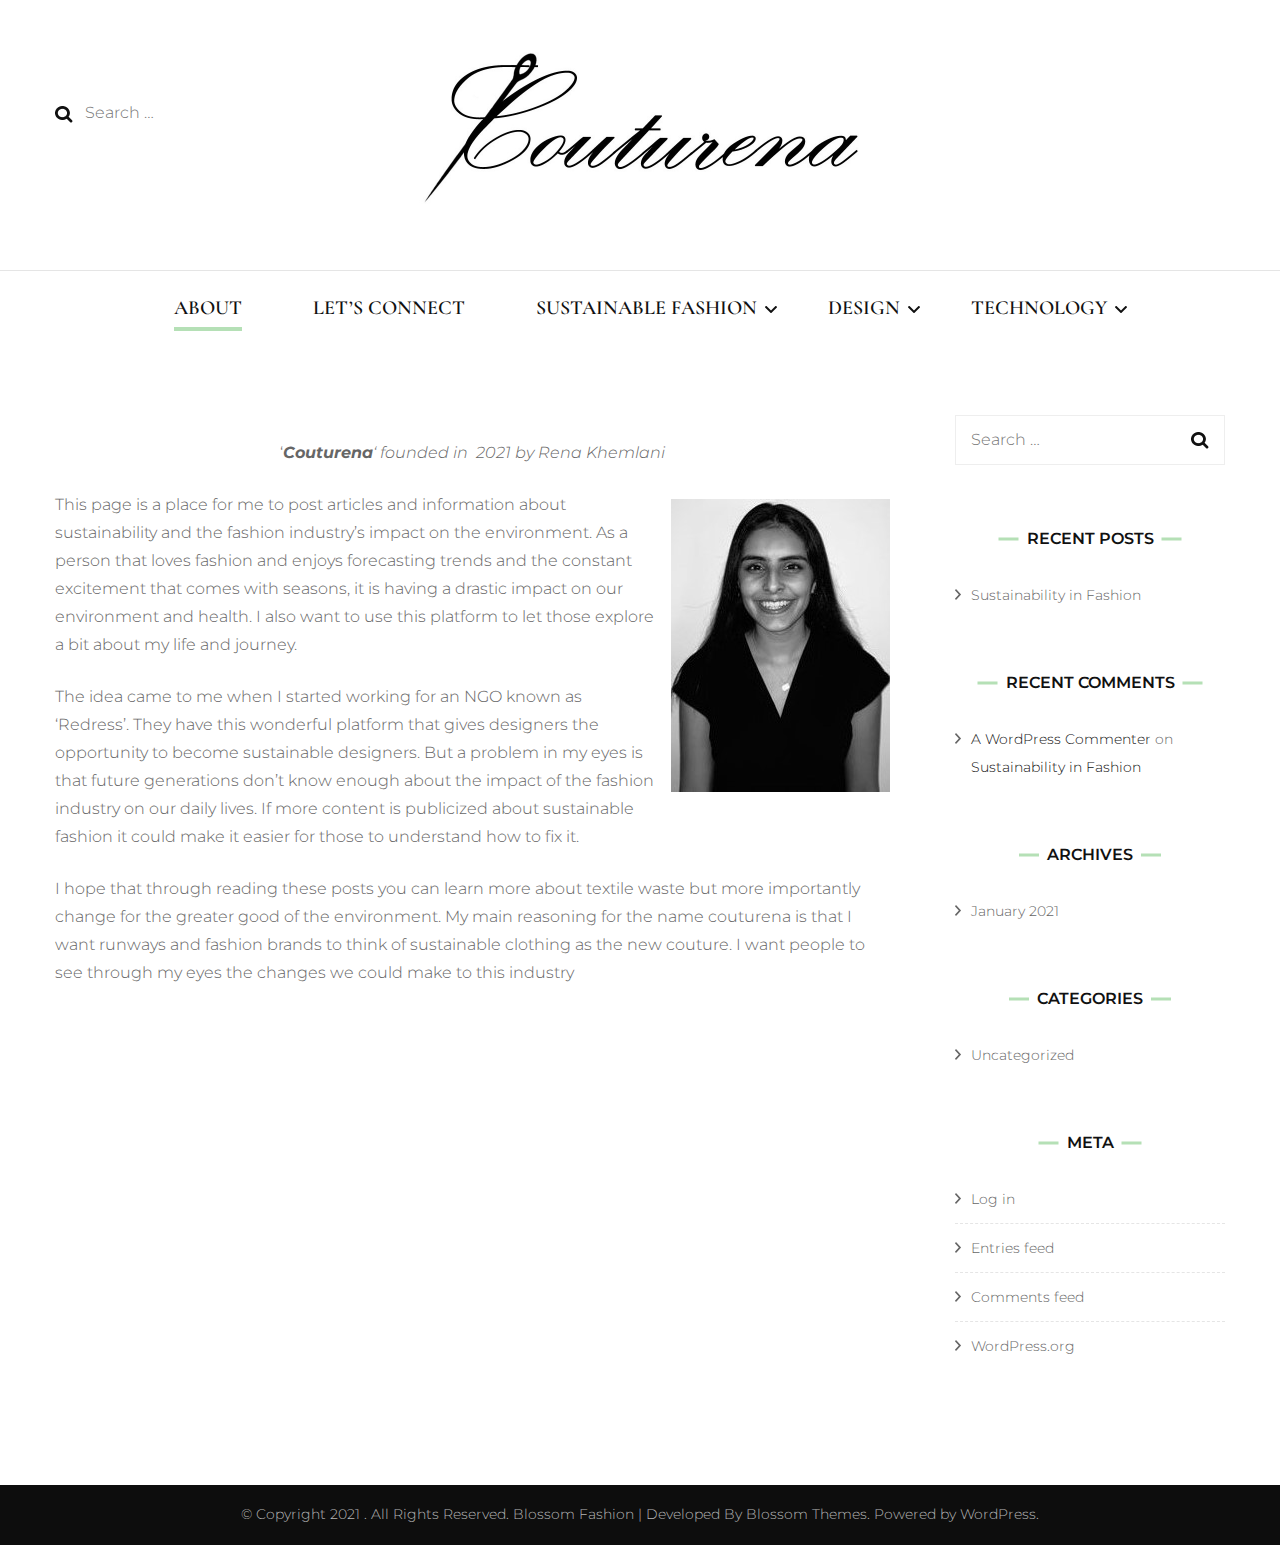
==== index.html @ 7a1f55f4 "1st Uploiad" ====
<!DOCTYPE html>
    <html lang="en-US">
    <head itemscope itemtype="http://schema.org/WebSite">
	    <meta charset="UTF-8">
    <meta name="viewport" content="width=device-width, initial-scale=1">
    <link rel="profile" href="http://gmpg.org/xfn/11">
    <title></title>
<link rel='dns-prefetch' href='//fonts.googleapis.com' />
<link rel='dns-prefetch' href='//s.w.org' />
<link rel="alternate" type="application/rss+xml" title=" &raquo; Feed" href="./feed/index.html" />
<link rel="alternate" type="application/rss+xml" title=" &raquo; Comments Feed" href="./comments/feed/index.html" />
<link rel="alternate" type="application/rss+xml" title=" &raquo; About Comments Feed" href="./sample-page/feed/index.html" />
		<script type="text/javascript">
			window._wpemojiSettings = {"baseUrl":"https:\/\/s.w.org\/images\/core\/emoji\/13.0.1\/72x72\/","ext":".png","svgUrl":"https:\/\/s.w.org\/images\/core\/emoji\/13.0.1\/svg\/","svgExt":".svg","source":{"concatemoji":".\/wp-includes\/js\/wp-emoji-release.min.js?ver=5.6"}};
			!function(e,a,t){var r,n,o,i,p=a.createElement("canvas"),s=p.getContext&&p.getContext("2d");function c(e,t){var a=String.fromCharCode;s.clearRect(0,0,p.width,p.height),s.fillText(a.apply(this,e),0,0);var r=p.toDataURL();return s.clearRect(0,0,p.width,p.height),s.fillText(a.apply(this,t),0,0),r===p.toDataURL()}function l(e){if(!s||!s.fillText)return!1;switch(s.textBaseline="top",s.font="600 32px Arial",e){case"flag":return!c([127987,65039,8205,9895,65039],[127987,65039,8203,9895,65039])&&(!c([55356,56826,55356,56819],[55356,56826,8203,55356,56819])&&!c([55356,57332,56128,56423,56128,56418,56128,56421,56128,56430,56128,56423,56128,56447],[55356,57332,8203,56128,56423,8203,56128,56418,8203,56128,56421,8203,56128,56430,8203,56128,56423,8203,56128,56447]));case"emoji":return!c([55357,56424,8205,55356,57212],[55357,56424,8203,55356,57212])}return!1}function d(e){var t=a.createElement("script");t.src=e,t.defer=t.type="text/javascript",a.getElementsByTagName("head")[0].appendChild(t)}for(i=Array("flag","emoji"),t.supports={everything:!0,everythingExceptFlag:!0},o=0;o<i.length;o++)t.supports[i[o]]=l(i[o]),t.supports.everything=t.supports.everything&&t.supports[i[o]],"flag"!==i[o]&&(t.supports.everythingExceptFlag=t.supports.everythingExceptFlag&&t.supports[i[o]]);t.supports.everythingExceptFlag=t.supports.everythingExceptFlag&&!t.supports.flag,t.DOMReady=!1,t.readyCallback=function(){t.DOMReady=!0},t.supports.everything||(n=function(){t.readyCallback()},a.addEventListener?(a.addEventListener("DOMContentLoaded",n,!1),e.addEventListener("load",n,!1)):(e.attachEvent("onload",n),a.attachEvent("onreadystatechange",function(){"complete"===a.readyState&&t.readyCallback()})),(r=t.source||{}).concatemoji?d(r.concatemoji):r.wpemoji&&r.twemoji&&(d(r.twemoji),d(r.wpemoji)))}(window,document,window._wpemojiSettings);
		</script>
		<style type="text/css">
img.wp-smiley,
img.emoji {
	display: inline !important;
	border: none !important;
	box-shadow: none !important;
	height: 1em !important;
	width: 1em !important;
	margin: 0 .07em !important;
	vertical-align: -0.1em !important;
	background: none !important;
	padding: 0 !important;
}
</style>
	<link rel='stylesheet' id='wp-block-library-css'  href='./wp-includes/css/dist/block-library/style.min.css?ver=5.6' type='text/css' media='all' />
<link rel='stylesheet' id='owl-carousel-css'  href='./wp-content/themes/blossom-fashion/css/owl.carousel.min.css?ver=2.2.1' type='text/css' media='all' />
<link rel='stylesheet' id='animate-css'  href='./wp-content/themes/blossom-fashion/css/animate.min.css?ver=3.5.2' type='text/css' media='all' />
<link rel='stylesheet' id='blossom-fashion-google-fonts-css'  href='https://fonts.googleapis.com/css?family=Montserrat%3A100%2C100italic%2C200%2C200italic%2C300%2C300italic%2Cregular%2Citalic%2C500%2C500italic%2C600%2C600italic%2C700%2C700italic%2C800%2C800italic%2C900%2C900italic%7CCormorant+Garamond%3A300%2C300italic%2Cregular%2Citalic%2C500%2C500italic%2C600%2C600italic%2C700%2C700italic%7CRufina%3Aregular' type='text/css' media='all' />
<link rel='stylesheet' id='blossom-fashion-style-css'  href='./wp-content/themes/blossom-fashion/style.css?ver=1.3.4' type='text/css' media='all' />
<style id='blossom-fashion-style-inline-css' type='text/css'>

     
    .content-newsletter .blossomthemes-email-newsletter-wrapper.bg-img:after,
    .widget_blossomthemes_email_newsletter_widget .blossomthemes-email-newsletter-wrapper:after{
        background: rgba(181, 224, 182, 0.8);
    }
    
    /*Typography*/

    body,
    button,
    input,
    select,
    optgroup,
    textarea{
        font-family : Montserrat;
        font-size   : 16px;        
    }
    
    .site-title{
        font-size   : 10px;
        font-family : Rufina;
        font-weight : 400;
        font-style  : normal;
    }
    
    /*Color Scheme*/
    a,
    .site-header .social-networks li a:hover,
    .site-title a:hover,
    .banner .text-holder .cat-links a:hover,
	.shop-section .shop-slider .item h3 a:hover,
	#primary .post .entry-header .cat-links a:hover,
	#primary .post .entry-header .entry-meta a:hover,
	#primary .post .entry-footer .social-networks li a:hover,
	.widget ul li a:hover,
	.widget_bttk_author_bio .author-bio-socicons ul li a:hover,
	.widget_bttk_popular_post ul li .entry-header .entry-title a:hover,
	.widget_bttk_pro_recent_post ul li .entry-header .entry-title a:hover,
	.widget_bttk_popular_post ul li .entry-header .entry-meta a:hover,
	.widget_bttk_pro_recent_post ul li .entry-header .entry-meta a:hover,
	.bottom-shop-section .bottom-shop-slider .item .product-category a:hover,
	.bottom-shop-section .bottom-shop-slider .item h3 a:hover,
	.instagram-section .header .title a:hover,
	.site-footer .widget ul li a:hover,
	.site-footer .widget_bttk_popular_post ul li .entry-header .entry-title a:hover,
	.site-footer .widget_bttk_pro_recent_post ul li .entry-header .entry-title a:hover,
	.single .single-header .site-title:hover,
	.single .single-header .right .social-share .social-networks li a:hover,
	.comments-area .comment-body .fn a:hover,
	.comments-area .comment-body .comment-metadata a:hover,
	.page-template-contact .contact-details .contact-info-holder .col .icon-holder,
	.page-template-contact .contact-details .contact-info-holder .col .text-holder h3 a:hover,
	.page-template-contact .contact-details .contact-info-holder .col .social-networks li a:hover,
    #secondary .widget_bttk_description_widget .social-profile li a:hover,
    #secondary .widget_bttk_contact_social_links .social-networks li a:hover,
    .site-footer .widget_bttk_contact_social_links .social-networks li a:hover,
    .site-footer .widget_bttk_description_widget .social-profile li a:hover,
    .portfolio-sorting .button:hover,
    .portfolio-sorting .button.is-checked,
    .portfolio-item .portfolio-cat a:hover,
    .entry-header .portfolio-cat a:hover,
    .single-blossom-portfolio .post-navigation .nav-previous a:hover,
	.single-blossom-portfolio .post-navigation .nav-next a:hover, 
	.instagram-section .profile-link:hover{
		color: #b5e0b6;
	}

	.site-header .tools .cart .number,
	.shop-section .header .title:after,
	.header-two .header-t,
	.header-six .header-t,
	.header-eight .header-t,
	.shop-section .shop-slider .item .product-image .btn-add-to-cart:hover,
	.widget .widget-title:before,
	.widget .widget-title:after,
	.widget_calendar caption,
	.widget_bttk_popular_post .style-two li:after,
	.widget_bttk_popular_post .style-three li:after,
	.widget_bttk_pro_recent_post .style-two li:after,
	.widget_bttk_pro_recent_post .style-three li:after,
	.instagram-section .header .title:before,
	.instagram-section .header .title:after,
	#primary .post .entry-content .pull-left:after,
	#primary .page .entry-content .pull-left:after,
	#primary .post .entry-content .pull-right:after,
	#primary .page .entry-content .pull-right:after,
	.page-template-contact .contact-details .contact-info-holder h2:after,
    .widget_bttk_image_text_widget ul li .btn-readmore:hover,
    #secondary .widget_bttk_icon_text_widget .text-holder .btn-readmore:hover,
    #secondary .widget_blossomtheme_companion_cta_widget .btn-cta:hover,
    #secondary .widget_blossomtheme_featured_page_widget .text-holder .btn-readmore:hover, 
    .widget_tag_cloud .tagcloud a:hover,
    .single #primary .post .entry-footer .tags a:hover,
 	#primary .post .entry-footer .tags a:hover,
 	.error-holder .text-holder .btn-home:hover,
 	.site-footer .widget_tag_cloud .tagcloud a:hover,
 	.site-footer .widget_bttk_author_bio .text-holder .readmore:hover,
 	.main-navigation ul li:after,
 	#primary .post .btn-readmore:hover,
 	.widget_bttk_author_bio .text-holder .readmore:hover,
 	.widget_bttk_image_text_widget ul li .btn-readmore:hover,
	 .widget_tag_cloud .tagcloud a:hover, 
	 .instagram-section .profile-link::before, 
	 .instagram-section .profile-link::after {
		background: #b5e0b6;
	}
    
    .banner .text-holder .cat-links a,
	#primary .post .entry-header .cat-links a,
	.widget_bttk_popular_post .style-two li .entry-header .cat-links a,
	.widget_bttk_pro_recent_post .style-two li .entry-header .cat-links a,
	.widget_bttk_popular_post .style-three li .entry-header .cat-links a,
	.widget_bttk_pro_recent_post .style-three li .entry-header .cat-links a,
	.page-header span,
	.page-template-contact .top-section .section-header span,
    .portfolio-item .portfolio-cat a,
    .entry-header .portfolio-cat a{
		border-bottom-color: #b5e0b6;
	}

	.banner .text-holder .title a,
	.header-four .main-navigation ul li a,
	.header-four .main-navigation ul ul li a,
	#primary .post .entry-header .entry-title a,
    .portfolio-item .portfolio-img-title a{
		background-image: linear-gradient(180deg, transparent 96%, #b5e0b6 0);
	}

	.widget_bttk_social_links ul li a:hover{
		border-color: #b5e0b6;
	}

	button:hover,
	input[type="button"]:hover,
	input[type="reset"]:hover,
	input[type="submit"]:hover{
		background: #b5e0b6;
		border-color: #b5e0b6;
	}

	#primary .post .btn-readmore:hover{
		background: #b5e0b6;
	}

	@media only screen and (min-width: 1025px){
		.main-navigation ul li:after{
			background: #b5e0b6;
		}
	}

    @media screen and (max-width: 1024px) {
        #toggle-button, 
        .main-navigation ul, 
        .site-header .nav-holder .form-holder .search-form input[type="search"] {
            font-family: Cormorant Garamond;
        }
    }
    
    /*Typography*/

	.main-navigation ul,
	.banner .text-holder .title,
	.top-section .newsletter .blossomthemes-email-newsletter-wrapper .text-holder h3,
	.shop-section .header .title,
	#primary .post .entry-header .entry-title,
	#primary .post .post-shope-holder .header .title,
	.widget_bttk_author_bio .title-holder,
	.widget_bttk_popular_post ul li .entry-header .entry-title,
	.widget_bttk_pro_recent_post ul li .entry-header .entry-title,
	.widget-area .widget_blossomthemes_email_newsletter_widget .text-holder h3,
	.bottom-shop-section .bottom-shop-slider .item h3,
	.page-title,
	#primary .post .entry-content blockquote,
	#primary .page .entry-content blockquote,
	#primary .post .entry-content .dropcap,
	#primary .page .entry-content .dropcap,
	#primary .post .entry-content .pull-left,
	#primary .page .entry-content .pull-left,
	#primary .post .entry-content .pull-right,
	#primary .page .entry-content .pull-right,
	#primary .post .entry-content h1, 
    #primary .page .entry-content h1, 
    #primary .post .entry-content h2, 
    #primary .page .entry-content h2, 
    #primary .post .entry-content h3, 
    #primary .page .entry-content h3, 
    #primary .post .entry-content h4, 
    #primary .page .entry-content h4, 
    #primary .post .entry-content h5, 
    #primary .page .entry-content h5, 
    #primary .post .entry-content h6, 
    #primary .page .entry-content h6
	.author-section .text-holder .title,
	.single .newsletter .blossomthemes-email-newsletter-wrapper .text-holder h3,
	.related-posts .title, .popular-posts .title,
	.comments-area .comments-title,
	.comments-area .comment-reply-title,
	.single .single-header .title-holder .post-title,
    .portfolio-text-holder .portfolio-img-title,
    .portfolio-holder .entry-header .entry-title,
    .related-portfolio-title, 
    .related-portfolio-title, .search .top-section .search-form input[type="search"], 
    .archive #primary .post-count, .search #primary .post-count, 
    .archive #primary .post .entry-header .entry-title, .archive #primary .blossom-portfolio .entry-title, .search #primary .search-post .entry-header .entry-title, 
    .widget_bttk_posts_category_slider_widget .carousel-title .title, 
    .archive.author .top-section .text-holder .author-title, 
    .search #primary .page .entry-header .entry-title, 
    .error-holder .text-holder h2, 
    .error-holder .recent-posts .title, 
    .error-holder .recent-posts .post .entry-header .entry-title, 
    .site-footer .widget_blossomthemes_email_newsletter_widget .text-holder h3{
		font-family: Cormorant Garamond;
	}
</style>
<script type='text/javascript' src='./wp-includes/js/jquery/jquery.min.js?ver=3.5.1' id='jquery-core-js'></script>
<script type='text/javascript' src='./wp-includes/js/jquery/jquery-migrate.min.js?ver=3.3.2' id='jquery-migrate-js'></script>
<link rel="https://api.w.org/" href="./wp-json/index.html" /><link rel="alternate" type="application/json" href="./wp-json/wp/v2/pages/2/index.html" /><link rel="EditURI" type="application/rsd+xml" title="RSD" href="./xmlrpc.php?rsd" />
<link rel="wlwmanifest" type="application/wlwmanifest+xml" href="./wp-includes/wlwmanifest.xml" /> 
<meta name="generator" content="WordPress 5.6" />
<link rel="canonical" href="./index.html" />
<link rel='shortlink' href='./index.html' />
<link rel="alternate" type="application/json+oembed" href="./wp-json/oembed/1.0/embed/index.html?url=.%2F" />
<link rel="alternate" type="text/xml+oembed" href="./wp-json/oembed/1.0/embed/index.html?url=.%2F&#038;format=xml" />
<link rel="pingback" href="./xmlrpc.php"><style type="text/css">.recentcomments a{display:inline !important;padding:0 !important;margin:0 !important;}</style></head>

<body class="home page-template-default page page-id-2 wp-custom-logo rightsidebar" itemscope itemtype="http://schema.org/WebPage">

    <div id="page" class="site"><a aria-label="skip to content" class="skip-link" href="#content">Skip to Content</a>
        <header class="site-header" itemscope itemtype="http://schema.org/WPHeader">
		<div class="header-holder">
			<div class="header-t">
				<div class="container">
					<div class="row">
						<div class="col">
							<form role="search" method="get" class="search-form" action="./index.html">
				<label>
					<span class="screen-reader-text">Search for:</span>
					<input type="search" class="search-field" placeholder="Search &hellip;" value="" name="s" />
				</label>
				<input type="submit" class="search-submit" value="Search" />
			</form>						</div>
						<div class="col">
							<div class="text-logo" itemscope itemtype="http://schema.org/Organization">
								<a href="./index.html" class="custom-logo-link" rel="home" aria-current="page"><img width="900" height="304" src="./wp-content/uploads/2021/01/coturena_logo_C_needle_cropped.jpg" class="custom-logo" alt="" /></a>
                                    <div class="site-title-wrap">
                                                                             <h1 class="site-title" itemprop="name"><a href="./index.html" rel="home" itemprop="url"></a></h1>
                                                                            </div>                                    
							</div>
						</div>
						<div class="col">
							<div class="tools">
															</div>
						</div>
					</div>
				</div>
			</div>
		</div>
		<div class="nav-holder">
			<div class="container">
				<div class="overlay"></div>
    			<button aria-label="primary menu toggle" id="toggle-button" data-toggle-target=".main-menu-modal" data-toggle-body-class="showing-main-menu-modal" aria-expanded="false" data-set-focus=".close-main-nav-toggle">
    				<span></span>Menu    			</button>
				<nav id="site-navigation" class="main-navigation" itemscope itemtype="http://schema.org/SiteNavigationElement">
                    <div class="primary-menu-list main-menu-modal cover-modal" data-modal-target-string=".main-menu-modal">
                        <button class="btn-close-menu close-main-nav-toggle" data-toggle-target=".main-menu-modal" data-toggle-body-class="showing-main-menu-modal" aria-expanded="false" data-set-focus=".main-menu-modal"><span></span></button>
                        <div class="mobile-menu" aria-label="Mobile">
                			<div class="menu-home-container"><ul id="primary-menu" class="main-menu-modal"><li id="menu-item-101" class="menu-item menu-item-type-post_type menu-item-object-page menu-item-home current-menu-item page_item page-item-2 current_page_item menu-item-101"><a href="./index.html" aria-current="page">ABOUT</a></li>
<li id="menu-item-103" class="menu-item menu-item-type-post_type menu-item-object-page menu-item-103"><a href="./contact-us/index.html">LET&#8217;S CONNECT</a></li>
<li id="menu-item-102" class="menu-item menu-item-type-post_type menu-item-object-post menu-item-has-children menu-item-102"><a href="./2021/01/19/hello-world/index.html">SUSTAINABLE FASHION</a>
<ul class="sub-menu">
	<li id="menu-item-109" class="menu-item menu-item-type-post_type menu-item-object-post menu-item-109"><a href="./2021/01/19/hello-world/index.html">Sustainability in Fashion</a></li>
</ul>
</li>
<li id="menu-item-112" class="menu-item menu-item-type-post_type menu-item-object-page menu-item-has-children menu-item-112"><a href="./design/index.html">DESIGN</a>
<ul class="sub-menu">
	<li id="menu-item-107" class="menu-item menu-item-type-post_type menu-item-object-page menu-item-107"><a href="./design-journey/index.html">Design Journey</a></li>
</ul>
</li>
<li id="menu-item-104" class="menu-item menu-item-type-post_type menu-item-object-page menu-item-has-children menu-item-104"><a href="./brands/index.html">TECHNOLOGY</a>
<ul class="sub-menu">
	<li id="menu-item-108" class="menu-item menu-item-type-post_type menu-item-object-page menu-item-108"><a href="./brands/index.html">Technology &#038; The Fashion Industry</a></li>
</ul>
</li>
</ul></div>                        </div>
                    </div>
        		</nav><!-- #site-navigation -->
                <div class="tools">
					<div class="form-section">
						<button aria-label="search toggle" id="btn-search" data-toggle-target=".search-modal" data-toggle-body-class="showing-search-modal" data-set-focus=".search-modal .search-field" aria-expanded="false"><i class="fa fa-search"></i></button>
                        <div class="form-holder search-modal cover-modal" data-modal-target-string=".search-modal">
                            <div class="header-search-inner-wrap">
                                <form role="search" method="get" class="search-form" action="./index.html">
				<label>
					<span class="screen-reader-text">Search for:</span>
					<input type="search" class="search-field" placeholder="Search &hellip;" value="" name="s" />
				</label>
				<input type="submit" class="search-submit" value="Search" />
			</form>                                <button class="btn-close-form" data-toggle-target=".search-modal" data-toggle-body-class="showing-search-modal" data-set-focus=".search-modal .search-field" aria-expanded="false">
                                    <span></span>
                                </button><!-- .search-toggle -->
                            </div>
                        </div>
					</div>
                    					
				</div>
			</div>
		</div>
	</header>
    <div id="content" class="site-content">    <div class="container">
    <div class="row">
	<div id="primary" class="content-area">
		<main id="main" class="site-main">

			
<article id="post-2" class="post-2 page type-page status-publish hentry">

	<div class="post-thumbnail"></div>    <div class="entry-content" itemprop="text">
		
<p class="has-text-align-center">&#8216;<em><strong>Couturena</strong>&#8216; founded in&nbsp; 2021 by Rena Khemlani</em></p>



<div class="wp-block-image is-style-default"><figure class="alignright size-large"><img loading="lazy" width="219" height="293" src="./wp-content/uploads/2021/01/117758306_3404361866282886_6597421670950888694_n-1-1.jpg" alt="" class="wp-image-47"/></figure></div>



<p> This page is a place for me to post articles and information about sustainability and the fashion industry&#8217;s impact on the environment. As a person that loves fashion and enjoys forecasting trends and the constant excitement that comes with seasons, it is having a drastic impact on our environment and health. I also want to use this platform to let those explore a bit about my life and journey.</p>



<p>The idea came to me when I started working for an NGO known as &#8216;Redress&#8217;. They have this wonderful platform that gives designers the opportunity to become sustainable designers. But a problem in my eyes is that future generations don’t know enough about the impact of the fashion industry on our daily lives. If more content is publicized about sustainable fashion it could make it easier for those to understand how to fix it.</p>



<p>I hope that through reading these posts you can learn more about textile waste but more importantly change for the greater good of the environment. My main reasoning for the name couturena is that I want runways and fashion brands to think of sustainable clothing as the new couture. I want people to see through my eyes the changes we could make to this industry</p>
	</div><!-- .entry-content -->
    	<footer class="entry-footer">
			</footer><!-- .entry-footer -->
		
</article><!-- #post-2 -->

		</main><!-- #main -->
	</div><!-- #primary -->


<aside id="secondary" class="widget-area" itemscope itemtype="http://schema.org/WPSideBar">
	<section id="search-2" class="widget widget_search"><form role="search" method="get" class="search-form" action="./index.html">
				<label>
					<span class="screen-reader-text">Search for:</span>
					<input type="search" class="search-field" placeholder="Search &hellip;" value="" name="s" />
				</label>
				<input type="submit" class="search-submit" value="Search" />
			</form></section>
		<section id="recent-posts-2" class="widget widget_recent_entries">
		<h2 class="widget-title" itemprop="name">Recent Posts</h2>
		<ul>
											<li>
					<a href="./2021/01/19/hello-world/index.html">Sustainability in Fashion</a>
									</li>
					</ul>

		</section><section id="recent-comments-2" class="widget widget_recent_comments"><h2 class="widget-title" itemprop="name">Recent Comments</h2><ul id="recentcomments"><li class="recentcomments"><span class="comment-author-link"><span itemprop="name"><a href=https://wordpress.org/ rel="external nofollow" class="url" itemprop="url">A WordPress Commenter</a></span></span> on <a href="./2021/01/19/hello-world/index.html#comment-1">Sustainability in Fashion</a></li></ul></section><section id="archives-2" class="widget widget_archive"><h2 class="widget-title" itemprop="name">Archives</h2>
			<ul>
					<li><a href='./2021/01/index.html'>January 2021</a></li>
			</ul>

			</section><section id="categories-2" class="widget widget_categories"><h2 class="widget-title" itemprop="name">Categories</h2>
			<ul>
					<li class="cat-item cat-item-1"><a href="./category/uncategorized/index.html">Uncategorized</a>
</li>
			</ul>

			</section><section id="meta-2" class="widget widget_meta"><h2 class="widget-title" itemprop="name">Meta</h2>
		<ul>
						<li><a href="./wp-login.php">Log in</a></li>
			<li><a href="./feed/index.html">Entries feed</a></li>
			<li><a href="./comments/feed/index.html">Comments feed</a></li>

			<li><a href="https://wordpress.org/">WordPress.org</a></li>
		</ul>

		</section></aside><!-- #secondary -->
</div><!-- .row -->            
        </div><!-- .container/ -->        
    </div><!-- .error-holder/site-content -->
        <footer id="colophon" class="site-footer" itemscope itemtype="http://schema.org/WPFooter">
        <div class="footer-b">
		<div class="container">
			<div class="site-info">            
            <span class="copyright">&copy; Copyright 2021 <a href="./index.html"></a>. All Rights Reserved. </span>Blossom Fashion | Developed By<a href="https://blossomthemes.com/" rel="nofollow" target="_blank"> Blossom Themes</a>. Powered by <a href="https://wordpress.org/" target="_blank">WordPress</a>.               
            </div>
		</div>
	</div>
        </footer><!-- #colophon -->
        </div><!-- #page -->
    <script type='text/javascript' src='./wp-content/themes/blossom-fashion/js/all.min.js?ver=5.6.3' id='all-js'></script>
<script type='text/javascript' src='./wp-content/themes/blossom-fashion/js/v4-shims.min.js?ver=5.6.3' id='v4-shims-js'></script>
<script type='text/javascript' src='./wp-content/themes/blossom-fashion/js/owl.carousel.min.js?ver=2.2.1' id='owl-carousel-js'></script>
<script type='text/javascript' src='./wp-content/themes/blossom-fashion/js/owlcarousel2-a11ylayer.min.js?ver=0.2.1' id='owlcarousel2-a11ylayer-js'></script>
<script type='text/javascript' src='./wp-content/themes/blossom-fashion/js/jquery.waypoints.min.js?ver=4.0.1' id='jquery-waypoints-js'></script>
<script type='text/javascript' id='blossom-fashion-custom-js-extra'>
/* <![CDATA[ */
var blossom_fashion_data = {"rtl":"","animation":"","ajax_url":".\/wp-admin\/admin-ajax.php"};
/* ]]> */
</script>
<script type='text/javascript' src='./wp-content/themes/blossom-fashion/js/custom.min.js?ver=1.3.4' id='blossom-fashion-custom-js'></script>
<script type='text/javascript' src='./wp-content/themes/blossom-fashion/js/modal-accessibility.min.js?ver=1.3.4' id='blossom-fashion-modal-js'></script>
<script type='text/javascript' src='./wp-includes/js/wp-embed.min.js?ver=5.6' id='wp-embed-js'></script>

</body>
</html>
---- wp-includes/css/dist/block-library/style.min.css ----
:root{--wp-admin-theme-color:#007cba;--wp-admin-theme-color-darker-10:#006ba1;--wp-admin-theme-color-darker-20:#005a87}#start-resizable-editor-section{display:none}.wp-block-audio figcaption{margin-top:.5em;margin-bottom:1em}.wp-block-audio audio{width:100%;min-width:300px}.wp-block-button__link{color:#fff;background-color:#32373c;border:none;border-radius:1.55em;box-shadow:none;cursor:pointer;display:inline-block;font-size:1.125em;padding:.667em 1.333em;text-align:center;text-decoration:none;overflow-wrap:break-word}.wp-block-button__link:active,.wp-block-button__link:focus,.wp-block-button__link:hover,.wp-block-button__link:visited{color:#fff}.wp-block-button__link.aligncenter{text-align:center}.wp-block-button__link.alignright{text-align:right}.wp-block-button.is-style-squared,.wp-block-button__link.wp-block-button.is-style-squared{border-radius:0}.wp-block-button.no-border-radius,.wp-block-button__link.no-border-radius{border-radius:0!important}.is-style-outline>.wp-block-button__link,.wp-block-button__link.is-style-outline{border:2px solid}.is-style-outline>.wp-block-button__link:not(.has-text-color),.wp-block-button__link.is-style-outline:not(.has-text-color){color:#32373c}.is-style-outline>.wp-block-button__link:not(.has-background),.wp-block-button__link.is-style-outline:not(.has-background){background-color:transparent}.wp-block-buttons .wp-block-button{display:inline-block;margin-right:.5em;margin-bottom:.5em}.wp-block-buttons .wp-block-button:last-child{margin-right:0}.wp-block-buttons.alignright .wp-block-button{margin-right:0;margin-left:.5em}.wp-block-buttons.alignright .wp-block-button:first-child{margin-left:0}.wp-block-buttons.alignleft .wp-block-button{margin-left:0;margin-right:.5em}.wp-block-buttons.alignleft .wp-block-button:last-child{margin-right:0}.wp-block-button.aligncenter,.wp-block-buttons.aligncenter,.wp-block-calendar{text-align:center}.wp-block-calendar tbody td,.wp-block-calendar th{padding:.25em;border:1px solid #ddd}.wp-block-calendar tfoot td{border:none}.wp-block-calendar table{width:100%;border-collapse:collapse}.wp-block-calendar table th{font-weight:400;background:#ddd}.wp-block-calendar a{text-decoration:underline}.wp-block-calendar table caption,.wp-block-calendar table tbody{color:#40464d}.wp-block-categories.alignleft{margin-right:2em}.wp-block-categories.alignright{margin-left:2em}.wp-block-code code{white-space:pre-wrap;overflow-wrap:break-word}.wp-block-columns{display:flex;margin-bottom:1.75em;flex-wrap:wrap}@media (min-width:782px){.wp-block-columns{flex-wrap:nowrap}}.wp-block-columns.has-background{padding:1.25em 2.375em}.wp-block-columns.are-vertically-aligned-top{align-items:flex-start}.wp-block-columns.are-vertically-aligned-center{align-items:center}.wp-block-columns.are-vertically-aligned-bottom{align-items:flex-end}.wp-block-column{flex-grow:1;min-width:0;word-break:break-word;overflow-wrap:break-word}@media (max-width:599px){.wp-block-column{flex-basis:100%!important}}@media (min-width:600px) and (max-width:781px){.wp-block-column:not(:only-child){flex-basis:calc(50% - 1em)!important;flex-grow:0}.wp-block-column:nth-child(2n){margin-left:2em}}@media (min-width:782px){.wp-block-column{flex-basis:0;flex-grow:1}.wp-block-column[style*=flex-basis]{flex-grow:0}.wp-block-column:not(:first-child){margin-left:2em}}.wp-block-column.is-vertically-aligned-top{align-self:flex-start}.wp-block-column.is-vertically-aligned-center{-ms-grid-row-align:center;align-self:center}.wp-block-column.is-vertically-aligned-bottom{align-self:flex-end}.wp-block-column.is-vertically-aligned-bottom,.wp-block-column.is-vertically-aligned-center,.wp-block-column.is-vertically-aligned-top{width:100%}.wp-block-cover,.wp-block-cover-image{position:relative;background-size:cover;background-position:50%;min-height:430px;height:100%;width:100%;display:flex;justify-content:center;align-items:center;padding:1em;box-sizing:border-box}.wp-block-cover-image.has-parallax,.wp-block-cover.has-parallax{background-attachment:fixed}@supports (-webkit-overflow-scrolling:touch){.wp-block-cover-image.has-parallax,.wp-block-cover.has-parallax{background-attachment:scroll}}@media (prefers-reduced-motion:reduce){.wp-block-cover-image.has-parallax,.wp-block-cover.has-parallax{background-attachment:scroll}}.wp-block-cover-image.is-repeated,.wp-block-cover.is-repeated{background-repeat:repeat;background-size:auto}.wp-block-cover-image.has-background-dim:not([class*=-background-color]),.wp-block-cover.has-background-dim:not([class*=-background-color]){background-color:#000}.wp-block-cover-image.has-background-dim:before,.wp-block-cover.has-background-dim:before{content:"";background-color:inherit}.wp-block-cover-image.has-background-dim:not(.has-background-gradient):before,.wp-block-cover-image .wp-block-cover__gradient-background,.wp-block-cover.has-background-dim:not(.has-background-gradient):before,.wp-block-cover .wp-block-cover__gradient-background{position:absolute;top:0;left:0;bottom:0;right:0;z-index:1;opacity:.5}.wp-block-cover-image.has-background-dim.has-background-dim-10 .wp-block-cover__gradient-background,.wp-block-cover-image.has-background-dim.has-background-dim-10:not(.has-background-gradient):before,.wp-block-cover.has-background-dim.has-background-dim-10 .wp-block-cover__gradient-background,.wp-block-cover.has-background-dim.has-background-dim-10:not(.has-background-gradient):before{opacity:.1}.wp-block-cover-image.has-background-dim.has-background-dim-20 .wp-block-cover__gradient-background,.wp-block-cover-image.has-background-dim.has-background-dim-20:not(.has-background-gradient):before,.wp-block-cover.has-background-dim.has-background-dim-20 .wp-block-cover__gradient-background,.wp-block-cover.has-background-dim.has-background-dim-20:not(.has-background-gradient):before{opacity:.2}.wp-block-cover-image.has-background-dim.has-background-dim-30 .wp-block-cover__gradient-background,.wp-block-cover-image.has-background-dim.has-background-dim-30:not(.has-background-gradient):before,.wp-block-cover.has-background-dim.has-background-dim-30 .wp-block-cover__gradient-background,.wp-block-cover.has-background-dim.has-background-dim-30:not(.has-background-gradient):before{opacity:.3}.wp-block-cover-image.has-background-dim.has-background-dim-40 .wp-block-cover__gradient-background,.wp-block-cover-image.has-background-dim.has-background-dim-40:not(.has-background-gradient):before,.wp-block-cover.has-background-dim.has-background-dim-40 .wp-block-cover__gradient-background,.wp-block-cover.has-background-dim.has-background-dim-40:not(.has-background-gradient):before{opacity:.4}.wp-block-cover-image.has-background-dim.has-background-dim-50 .wp-block-cover__gradient-background,.wp-block-cover-image.has-background-dim.has-background-dim-50:not(.has-background-gradient):before,.wp-block-cover.has-background-dim.has-background-dim-50 .wp-block-cover__gradient-background,.wp-block-cover.has-background-dim.has-background-dim-50:not(.has-background-gradient):before{opacity:.5}.wp-block-cover-image.has-background-dim.has-background-dim-60 .wp-block-cover__gradient-background,.wp-block-cover-image.has-background-dim.has-background-dim-60:not(.has-background-gradient):before,.wp-block-cover.has-background-dim.has-background-dim-60 .wp-block-cover__gradient-background,.wp-block-cover.has-background-dim.has-background-dim-60:not(.has-background-gradient):before{opacity:.6}.wp-block-cover-image.has-background-dim.has-background-dim-70 .wp-block-cover__gradient-background,.wp-block-cover-image.has-background-dim.has-background-dim-70:not(.has-background-gradient):before,.wp-block-cover.has-background-dim.has-background-dim-70 .wp-block-cover__gradient-background,.wp-block-cover.has-background-dim.has-background-dim-70:not(.has-background-gradient):before{opacity:.7}.wp-block-cover-image.has-background-dim.has-background-dim-80 .wp-block-cover__gradient-background,.wp-block-cover-image.has-background-dim.has-background-dim-80:not(.has-background-gradient):before,.wp-block-cover.has-background-dim.has-background-dim-80 .wp-block-cover__gradient-background,.wp-block-cover.has-background-dim.has-background-dim-80:not(.has-background-gradient):before{opacity:.8}.wp-block-cover-image.has-background-dim.has-background-dim-90 .wp-block-cover__gradient-background,.wp-block-cover-image.has-background-dim.has-background-dim-90:not(.has-background-gradient):before,.wp-block-cover.has-background-dim.has-background-dim-90 .wp-block-cover__gradient-background,.wp-block-cover.has-background-dim.has-background-dim-90:not(.has-background-gradient):before{opacity:.9}.wp-block-cover-image.has-background-dim.has-background-dim-100 .wp-block-cover__gradient-background,.wp-block-cover-image.has-background-dim.has-background-dim-100:not(.has-background-gradient):before,.wp-block-cover.has-background-dim.has-background-dim-100 .wp-block-cover__gradient-background,.wp-block-cover.has-background-dim.has-background-dim-100:not(.has-background-gradient):before{opacity:1}.wp-block-cover-image.alignleft,.wp-block-cover-image.alignright,.wp-block-cover.alignleft,.wp-block-cover.alignright{max-width:290px;width:100%}.wp-block-cover-image:after,.wp-block-cover:after{display:block;content:"";font-size:0;min-height:inherit}@supports ((position:-webkit-sticky) or (position:sticky)){.wp-block-cover-image:after,.wp-block-cover:after{content:none}}.wp-block-cover-image.aligncenter,.wp-block-cover-image.alignleft,.wp-block-cover-image.alignright,.wp-block-cover.aligncenter,.wp-block-cover.alignleft,.wp-block-cover.alignright{display:flex}.wp-block-cover-image .wp-block-cover__inner-container,.wp-block-cover .wp-block-cover__inner-container{width:100%;z-index:1;color:#fff}.wp-block-cover-image .wp-block-subhead:not(.has-text-color),.wp-block-cover-image h1:not(.has-text-color),.wp-block-cover-image h2:not(.has-text-color),.wp-block-cover-image h3:not(.has-text-color),.wp-block-cover-image h4:not(.has-text-color),.wp-block-cover-image h5:not(.has-text-color),.wp-block-cover-image h6:not(.has-text-color),.wp-block-cover-image p:not(.has-text-color),.wp-block-cover .wp-block-subhead:not(.has-text-color),.wp-block-cover h1:not(.has-text-color),.wp-block-cover h2:not(.has-text-color),.wp-block-cover h3:not(.has-text-color),.wp-block-cover h4:not(.has-text-color),.wp-block-cover h5:not(.has-text-color),.wp-block-cover h6:not(.has-text-color),.wp-block-cover p:not(.has-text-color){color:inherit}.wp-block-cover-image.is-position-top-left,.wp-block-cover.is-position-top-left{align-items:flex-start;justify-content:flex-start}.wp-block-cover-image.is-position-top-center,.wp-block-cover.is-position-top-center{align-items:flex-start;justify-content:center}.wp-block-cover-image.is-position-top-right,.wp-block-cover.is-position-top-right{align-items:flex-start;justify-content:flex-end}.wp-block-cover-image.is-position-center-left,.wp-block-cover.is-position-center-left{align-items:center;justify-content:flex-start}.wp-block-cover-image.is-position-center-center,.wp-block-cover.is-position-center-center{align-items:center;justify-content:center}.wp-block-cover-image.is-position-center-right,.wp-block-cover.is-position-center-right{align-items:center;justify-content:flex-end}.wp-block-cover-image.is-position-bottom-left,.wp-block-cover.is-position-bottom-left{align-items:flex-end;justify-content:flex-start}.wp-block-cover-image.is-position-bottom-center,.wp-block-cover.is-position-bottom-center{align-items:flex-end;justify-content:center}.wp-block-cover-image.is-position-bottom-right,.wp-block-cover.is-position-bottom-right{align-items:flex-end;justify-content:flex-end}.wp-block-cover-image.has-custom-content-position.has-custom-content-position .wp-block-cover__inner-container,.wp-block-cover.has-custom-content-position.has-custom-content-position .wp-block-cover__inner-container{margin:0;width:auto}.wp-block-cover__video-background{position:absolute;top:50%;left:50%;transform:translateX(-50%) translateY(-50%);width:100%;height:100%;z-index:0;object-fit:cover}.wp-block-cover-image-text,.wp-block-cover-text,section.wp-block-cover-image h2{color:#fff}.wp-block-cover-image-text a,.wp-block-cover-image-text a:active,.wp-block-cover-image-text a:focus,.wp-block-cover-image-text a:hover,.wp-block-cover-text a,.wp-block-cover-text a:active,.wp-block-cover-text a:focus,.wp-block-cover-text a:hover,section.wp-block-cover-image h2 a,section.wp-block-cover-image h2 a:active,section.wp-block-cover-image h2 a:focus,section.wp-block-cover-image h2 a:hover{color:#fff}.wp-block-cover-image .wp-block-cover.has-left-content{justify-content:flex-start}.wp-block-cover-image .wp-block-cover.has-right-content{justify-content:flex-end}.wp-block-cover-image.has-left-content .wp-block-cover-image-text,.wp-block-cover.has-left-content .wp-block-cover-text,section.wp-block-cover-image.has-left-content>h2{margin-left:0;text-align:left}.wp-block-cover-image.has-right-content .wp-block-cover-image-text,.wp-block-cover.has-right-content .wp-block-cover-text,section.wp-block-cover-image.has-right-content>h2{margin-right:0;text-align:right}.wp-block-cover-image .wp-block-cover-image-text,.wp-block-cover .wp-block-cover-text,section.wp-block-cover-image>h2{font-size:2em;line-height:1.25;z-index:1;margin-bottom:0;max-width:580px;padding:.44em;text-align:center}.wp-block-embed.alignleft,.wp-block-embed.alignright,.wp-block[data-align=left]>[data-type="core/embed"],.wp-block[data-align=right]>[data-type="core/embed"]{max-width:360px;width:100%}.wp-block-embed.alignleft .wp-block-embed__wrapper,.wp-block-embed.alignright .wp-block-embed__wrapper,.wp-block[data-align=left]>[data-type="core/embed"] .wp-block-embed__wrapper,.wp-block[data-align=right]>[data-type="core/embed"] .wp-block-embed__wrapper{min-width:280px}.wp-block-embed{margin-bottom:1em}.wp-block-embed figcaption{margin-top:.5em;margin-bottom:1em}.wp-block-embed iframe{max-width:100%}.wp-block-embed__wrapper{position:relative}.wp-embed-responsive .wp-has-aspect-ratio .wp-block-embed__wrapper:before{content:"";display:block;padding-top:50%}.wp-embed-responsive .wp-has-aspect-ratio iframe{position:absolute;top:0;right:0;bottom:0;left:0;height:100%;width:100%}.wp-embed-responsive .wp-embed-aspect-21-9 .wp-block-embed__wrapper:before{padding-top:42.85%}.wp-embed-responsive .wp-embed-aspect-18-9 .wp-block-embed__wrapper:before{padding-top:50%}.wp-embed-responsive .wp-embed-aspect-16-9 .wp-block-embed__wrapper:before{padding-top:56.25%}.wp-embed-responsive .wp-embed-aspect-4-3 .wp-block-embed__wrapper:before{padding-top:75%}.wp-embed-responsive .wp-embed-aspect-1-1 .wp-block-embed__wrapper:before{padding-top:100%}.wp-embed-responsive .wp-embed-aspect-9-16 .wp-block-embed__wrapper:before{padding-top:177.77%}.wp-embed-responsive .wp-embed-aspect-1-2 .wp-block-embed__wrapper:before{padding-top:200%}.wp-block-file{margin-bottom:1.5em}.wp-block-file.aligncenter{text-align:center}.wp-block-file.alignright{text-align:right}.wp-block-file .wp-block-file__button{background:#32373c;border-radius:2em;color:#fff;font-size:.8em;padding:.5em 1em}.wp-block-file a.wp-block-file__button{text-decoration:none}.wp-block-file a.wp-block-file__button:active,.wp-block-file a.wp-block-file__button:focus,.wp-block-file a.wp-block-file__button:hover,.wp-block-file a.wp-block-file__button:visited{box-shadow:none;color:#fff;opacity:.85;text-decoration:none}.wp-block-file *+.wp-block-file__button{margin-left:.75em}.blocks-gallery-grid,.wp-block-gallery{display:flex;flex-wrap:wrap;list-style-type:none;padding:0;margin:0}.blocks-gallery-grid .blocks-gallery-image,.blocks-gallery-grid .blocks-gallery-item,.wp-block-gallery .blocks-gallery-image,.wp-block-gallery .blocks-gallery-item{margin:0 1em 1em 0;display:flex;flex-grow:1;flex-direction:column;justify-content:center;position:relative;width:calc(50% - 1em)}.blocks-gallery-grid .blocks-gallery-image:nth-of-type(2n),.blocks-gallery-grid .blocks-gallery-item:nth-of-type(2n),.wp-block-gallery .blocks-gallery-image:nth-of-type(2n),.wp-block-gallery .blocks-gallery-item:nth-of-type(2n){margin-right:0}.blocks-gallery-grid .blocks-gallery-image figure,.blocks-gallery-grid .blocks-gallery-item figure,.wp-block-gallery .blocks-gallery-image figure,.wp-block-gallery .blocks-gallery-item figure{margin:0;height:100%}@supports ((position:-webkit-sticky) or (position:sticky)){.blocks-gallery-grid .blocks-gallery-image figure,.blocks-gallery-grid .blocks-gallery-item figure,.wp-block-gallery .blocks-gallery-image figure,.wp-block-gallery .blocks-gallery-item figure{display:flex;align-items:flex-end;justify-content:flex-start}}.blocks-gallery-grid .blocks-gallery-image img,.blocks-gallery-grid .blocks-gallery-item img,.wp-block-gallery .blocks-gallery-image img,.wp-block-gallery .blocks-gallery-item img{display:block;max-width:100%;height:auto;width:100%}@supports ((position:-webkit-sticky) or (position:sticky)){.blocks-gallery-grid .blocks-gallery-image img,.blocks-gallery-grid .blocks-gallery-item img,.wp-block-gallery .blocks-gallery-image img,.wp-block-gallery .blocks-gallery-item img{width:auto}}.blocks-gallery-grid .blocks-gallery-image figcaption,.blocks-gallery-grid .blocks-gallery-item figcaption,.wp-block-gallery .blocks-gallery-image figcaption,.wp-block-gallery .blocks-gallery-item figcaption{position:absolute;bottom:0;width:100%;max-height:100%;overflow:auto;padding:3em .77em .7em;color:#fff;text-align:center;font-size:.8em;background:linear-gradient(0deg,rgba(0,0,0,.7),rgba(0,0,0,.3) 70%,transparent);box-sizing:border-box;margin:0}.blocks-gallery-grid .blocks-gallery-image figcaption img,.blocks-gallery-grid .blocks-gallery-item figcaption img,.wp-block-gallery .blocks-gallery-image figcaption img,.wp-block-gallery .blocks-gallery-item figcaption img{display:inline}.blocks-gallery-grid figcaption,.wp-block-gallery figcaption{flex-grow:1}.blocks-gallery-grid.is-cropped .blocks-gallery-image a,.blocks-gallery-grid.is-cropped .blocks-gallery-image img,.blocks-gallery-grid.is-cropped .blocks-gallery-item a,.blocks-gallery-grid.is-cropped .blocks-gallery-item img,.wp-block-gallery.is-cropped .blocks-gallery-image a,.wp-block-gallery.is-cropped .blocks-gallery-image img,.wp-block-gallery.is-cropped .blocks-gallery-item a,.wp-block-gallery.is-cropped .blocks-gallery-item img{width:100%}@supports ((position:-webkit-sticky) or (position:sticky)){.blocks-gallery-grid.is-cropped .blocks-gallery-image a,.blocks-gallery-grid.is-cropped .blocks-gallery-image img,.blocks-gallery-grid.is-cropped .blocks-gallery-item a,.blocks-gallery-grid.is-cropped .blocks-gallery-item img,.wp-block-gallery.is-cropped .blocks-gallery-image a,.wp-block-gallery.is-cropped .blocks-gallery-image img,.wp-block-gallery.is-cropped .blocks-gallery-item a,.wp-block-gallery.is-cropped .blocks-gallery-item img{height:100%;flex:1;object-fit:cover}}.blocks-gallery-grid.columns-1 .blocks-gallery-image,.blocks-gallery-grid.columns-1 .blocks-gallery-item,.wp-block-gallery.columns-1 .blocks-gallery-image,.wp-block-gallery.columns-1 .blocks-gallery-item{width:100%;margin-right:0}@media (min-width:600px){.blocks-gallery-grid.columns-3 .blocks-gallery-image,.blocks-gallery-grid.columns-3 .blocks-gallery-item,.wp-block-gallery.columns-3 .blocks-gallery-image,.wp-block-gallery.columns-3 .blocks-gallery-item{width:calc(33.33333% - .66667em);margin-right:1em}.blocks-gallery-grid.columns-4 .blocks-gallery-image,.blocks-gallery-grid.columns-4 .blocks-gallery-item,.wp-block-gallery.columns-4 .blocks-gallery-image,.wp-block-gallery.columns-4 .blocks-gallery-item{width:calc(25% - .75em);margin-right:1em}.blocks-gallery-grid.columns-5 .blocks-gallery-image,.blocks-gallery-grid.columns-5 .blocks-gallery-item,.wp-block-gallery.columns-5 .blocks-gallery-image,.wp-block-gallery.columns-5 .blocks-gallery-item{width:calc(20% - .8em);margin-right:1em}.blocks-gallery-grid.columns-6 .blocks-gallery-image,.blocks-gallery-grid.columns-6 .blocks-gallery-item,.wp-block-gallery.columns-6 .blocks-gallery-image,.wp-block-gallery.columns-6 .blocks-gallery-item{width:calc(16.66667% - .83333em);margin-right:1em}.blocks-gallery-grid.columns-7 .blocks-gallery-image,.blocks-gallery-grid.columns-7 .blocks-gallery-item,.wp-block-gallery.columns-7 .blocks-gallery-image,.wp-block-gallery.columns-7 .blocks-gallery-item{width:calc(14.28571% - .85714em);margin-right:1em}.blocks-gallery-grid.columns-8 .blocks-gallery-image,.blocks-gallery-grid.columns-8 .blocks-gallery-item,.wp-block-gallery.columns-8 .blocks-gallery-image,.wp-block-gallery.columns-8 .blocks-gallery-item{width:calc(12.5% - .875em);margin-right:1em}.blocks-gallery-grid.columns-1 .blocks-gallery-image:nth-of-type(1n),.blocks-gallery-grid.columns-1 .blocks-gallery-item:nth-of-type(1n),.wp-block-gallery.columns-1 .blocks-gallery-image:nth-of-type(1n),.wp-block-gallery.columns-1 .blocks-gallery-item:nth-of-type(1n){margin-right:0}.blocks-gallery-grid.columns-2 .blocks-gallery-image:nth-of-type(2n),.blocks-gallery-grid.columns-2 .blocks-gallery-item:nth-of-type(2n),.wp-block-gallery.columns-2 .blocks-gallery-image:nth-of-type(2n),.wp-block-gallery.columns-2 .blocks-gallery-item:nth-of-type(2n){margin-right:0}.blocks-gallery-grid.columns-3 .blocks-gallery-image:nth-of-type(3n),.blocks-gallery-grid.columns-3 .blocks-gallery-item:nth-of-type(3n),.wp-block-gallery.columns-3 .blocks-gallery-image:nth-of-type(3n),.wp-block-gallery.columns-3 .blocks-gallery-item:nth-of-type(3n){margin-right:0}.blocks-gallery-grid.columns-4 .blocks-gallery-image:nth-of-type(4n),.blocks-gallery-grid.columns-4 .blocks-gallery-item:nth-of-type(4n),.wp-block-gallery.columns-4 .blocks-gallery-image:nth-of-type(4n),.wp-block-gallery.columns-4 .blocks-gallery-item:nth-of-type(4n){margin-right:0}.blocks-gallery-grid.columns-5 .blocks-gallery-image:nth-of-type(5n),.blocks-gallery-grid.columns-5 .blocks-gallery-item:nth-of-type(5n),.wp-block-gallery.columns-5 .blocks-gallery-image:nth-of-type(5n),.wp-block-gallery.columns-5 .blocks-gallery-item:nth-of-type(5n){margin-right:0}.blocks-gallery-grid.columns-6 .blocks-gallery-image:nth-of-type(6n),.blocks-gallery-grid.columns-6 .blocks-gallery-item:nth-of-type(6n),.wp-block-gallery.columns-6 .blocks-gallery-image:nth-of-type(6n),.wp-block-gallery.columns-6 .blocks-gallery-item:nth-of-type(6n){margin-right:0}.blocks-gallery-grid.columns-7 .blocks-gallery-image:nth-of-type(7n),.blocks-gallery-grid.columns-7 .blocks-gallery-item:nth-of-type(7n),.wp-block-gallery.columns-7 .blocks-gallery-image:nth-of-type(7n),.wp-block-gallery.columns-7 .blocks-gallery-item:nth-of-type(7n){margin-right:0}.blocks-gallery-grid.columns-8 .blocks-gallery-image:nth-of-type(8n),.blocks-gallery-grid.columns-8 .blocks-gallery-item:nth-of-type(8n),.wp-block-gallery.columns-8 .blocks-gallery-image:nth-of-type(8n),.wp-block-gallery.columns-8 .blocks-gallery-item:nth-of-type(8n){margin-right:0}}.blocks-gallery-grid .blocks-gallery-image:last-child,.blocks-gallery-grid .blocks-gallery-item:last-child,.wp-block-gallery .blocks-gallery-image:last-child,.wp-block-gallery .blocks-gallery-item:last-child{margin-right:0}.blocks-gallery-grid.alignleft,.blocks-gallery-grid.alignright,.wp-block-gallery.alignleft,.wp-block-gallery.alignright{max-width:290px;width:100%}.blocks-gallery-grid.aligncenter .blocks-gallery-item figure,.wp-block-gallery.aligncenter .blocks-gallery-item figure{justify-content:center}.wp-block-group{box-sizing:border-box}h1.has-background,h2.has-background,h3.has-background,h4.has-background,h5.has-background,h6.has-background{padding:1.25em 2.375em}.wp-block-image{margin-bottom:1em}.wp-block-image img{max-width:100%}.wp-block-image.aligncenter{text-align:center}.wp-block-image.alignfull img,.wp-block-image.alignwide img{width:100%}.wp-block-image .aligncenter,.wp-block-image .alignleft,.wp-block-image .alignright{display:table}.wp-block-image .aligncenter>figcaption,.wp-block-image .alignleft>figcaption,.wp-block-image .alignright>figcaption{display:table-caption;caption-side:bottom}.wp-block-image .alignleft{float:left;margin:.5em 1em .5em 0}.wp-block-image .alignright{float:right;margin:.5em 0 .5em 1em}.wp-block-image .aligncenter{margin-left:auto;margin-right:auto}.wp-block-image figcaption{margin-top:.5em;margin-bottom:1em}.is-style-circle-mask img,.is-style-rounded img{border-radius:9999px}@supports ((-webkit-mask-image:none) or (mask-image:none)) or (-webkit-mask-image:none){.is-style-circle-mask img{-webkit-mask-image:url('data:image/svg+xml;utf8,<svg viewBox="0 0 100 100" xmlns="http://www.w3.org/2000/svg"><circle cx="50" cy="50" r="50"/></svg>');mask-image:url('data:image/svg+xml;utf8,<svg viewBox="0 0 100 100" xmlns="http://www.w3.org/2000/svg"><circle cx="50" cy="50" r="50"/></svg>');mask-mode:alpha;-webkit-mask-repeat:no-repeat;mask-repeat:no-repeat;-webkit-mask-size:contain;mask-size:contain;-webkit-mask-position:center;mask-position:center;border-radius:0}}.wp-block-latest-comments__comment{line-height:1.1;list-style:none;margin-bottom:1em}.has-avatars .wp-block-latest-comments__comment{min-height:2.25em;list-style:none}.has-avatars .wp-block-latest-comments__comment .wp-block-latest-comments__comment-excerpt,.has-avatars .wp-block-latest-comments__comment .wp-block-latest-comments__comment-meta{margin-left:3.25em}.has-dates .wp-block-latest-comments__comment,.has-excerpts .wp-block-latest-comments__comment{line-height:1.5}.wp-block-latest-comments__comment-excerpt p{font-size:.875em;line-height:1.8;margin:.36em 0 1.4em}.wp-block-latest-comments__comment-date{display:block;font-size:.75em}.wp-block-latest-comments .avatar,.wp-block-latest-comments__comment-avatar{border-radius:1.5em;display:block;float:left;height:2.5em;margin-right:.75em;width:2.5em}.wp-block-latest-posts.alignleft{margin-right:2em}.wp-block-latest-posts.alignright{margin-left:2em}.wp-block-latest-posts.wp-block-latest-posts__list{list-style:none}.wp-block-latest-posts.wp-block-latest-posts__list li{clear:both}.wp-block-latest-posts.is-grid{display:flex;flex-wrap:wrap;padding:0}.wp-block-latest-posts.is-grid li{margin:0 1.25em 1.25em 0;width:100%}@media (min-width:600px){.wp-block-latest-posts.columns-2 li{width:calc(50% - .625em)}.wp-block-latest-posts.columns-2 li:nth-child(2n){margin-right:0}.wp-block-latest-posts.columns-3 li{width:calc(33.33333% - .83333em)}.wp-block-latest-posts.columns-3 li:nth-child(3n){margin-right:0}.wp-block-latest-posts.columns-4 li{width:calc(25% - .9375em)}.wp-block-latest-posts.columns-4 li:nth-child(4n){margin-right:0}.wp-block-latest-posts.columns-5 li{width:calc(20% - 1em)}.wp-block-latest-posts.columns-5 li:nth-child(5n){margin-right:0}.wp-block-latest-posts.columns-6 li{width:calc(16.66667% - 1.04167em)}.wp-block-latest-posts.columns-6 li:nth-child(6n){margin-right:0}}.wp-block-latest-posts__post-author,.wp-block-latest-posts__post-date{display:block;color:#555;font-size:.8125em}.wp-block-latest-posts__post-excerpt{margin-top:.5em;margin-bottom:1em}.wp-block-latest-posts__featured-image a{display:inline-block}.wp-block-latest-posts__featured-image img{height:auto;width:auto}.wp-block-latest-posts__featured-image.alignleft{margin-right:1em}.wp-block-latest-posts__featured-image.alignright{margin-left:1em}.wp-block-latest-posts__featured-image.aligncenter{margin-bottom:1em;text-align:center}.block-editor-image-alignment-control__row .components-base-control__field{display:flex;justify-content:space-between;align-items:center}.block-editor-image-alignment-control__row .components-base-control__field .components-base-control__label{margin-bottom:0}ol.has-background,ul.has-background{padding:1.25em 2.375em}.wp-block-media-text{
  /*!rtl:begin:ignore*/direction:ltr;
  /*!rtl:end:ignore*/display:-ms-grid;display:grid;-ms-grid-columns:50% 1fr;grid-template-columns:50% 1fr;-ms-grid-rows:auto;grid-template-rows:auto}.wp-block-media-text.has-media-on-the-right{-ms-grid-columns:1fr 50%;grid-template-columns:1fr 50%}.wp-block-media-text.is-vertically-aligned-top .wp-block-media-text__content,.wp-block-media-text.is-vertically-aligned-top .wp-block-media-text__media{-ms-grid-row-align:start;align-self:start}.wp-block-media-text.is-vertically-aligned-center .wp-block-media-text__content,.wp-block-media-text.is-vertically-aligned-center .wp-block-media-text__media,.wp-block-media-text .wp-block-media-text__content,.wp-block-media-text .wp-block-media-text__media{-ms-grid-row-align:center;align-self:center}.wp-block-media-text.is-vertically-aligned-bottom .wp-block-media-text__content,.wp-block-media-text.is-vertically-aligned-bottom .wp-block-media-text__media{-ms-grid-row-align:end;align-self:end}.wp-block-media-text .wp-block-media-text__media{
  /*!rtl:begin:ignore*/-ms-grid-column:1;grid-column:1;-ms-grid-row:1;grid-row:1;
  /*!rtl:end:ignore*/margin:0}.wp-block-media-text .wp-block-media-text__content{direction:ltr;
  /*!rtl:begin:ignore*/-ms-grid-column:2;grid-column:2;-ms-grid-row:1;grid-row:1;
  /*!rtl:end:ignore*/padding:0 8%;word-break:break-word}.wp-block-media-text.has-media-on-the-right .wp-block-media-text__media{
  /*!rtl:begin:ignore*/-ms-grid-column:2;grid-column:2;-ms-grid-row:1;grid-row:1
  /*!rtl:end:ignore*/}.wp-block-media-text.has-media-on-the-right .wp-block-media-text__content{
  /*!rtl:begin:ignore*/-ms-grid-column:1;grid-column:1;-ms-grid-row:1;grid-row:1
  /*!rtl:end:ignore*/}.wp-block-media-text__media img,.wp-block-media-text__media video{max-width:unset;width:100%;vertical-align:middle}.wp-block-media-text.is-image-fill figure.wp-block-media-text__media{height:100%;min-height:250px;background-size:cover}.wp-block-media-text.is-image-fill figure.wp-block-media-text__media>img{position:absolute;width:1px;height:1px;padding:0;margin:-1px;overflow:hidden;clip:rect(0,0,0,0);border:0}@media (max-width:600px){.wp-block-media-text.is-stacked-on-mobile{-ms-grid-columns:100%!important;grid-template-columns:100%!important}.wp-block-media-text.is-stacked-on-mobile .wp-block-media-text__media{-ms-grid-column:1;grid-column:1;-ms-grid-row:1;grid-row:1}.wp-block-media-text.is-stacked-on-mobile .wp-block-media-text__content{-ms-grid-column:1;grid-column:1;-ms-grid-row:2;grid-row:2}}.wp-block-navigation:not(.has-background) .wp-block-navigation__container .wp-block-navigation-link:not(.has-text-color){color:#1e1e1e}.wp-block-navigation:not(.has-background) .wp-block-navigation__container .wp-block-navigation__container{background-color:#fff}.items-justified-left>ul{justify-content:flex-start}.items-justified-center>ul{justify-content:center}.items-justified-right>ul{justify-content:flex-end}.wp-block-navigation-link{display:flex;align-items:center;position:relative;margin:0}.wp-block-navigation-link .wp-block-navigation__container:empty{display:none}.wp-block-navigation__container{list-style:none;margin:0;padding-left:0;display:flex;flex-wrap:wrap}.is-vertical .wp-block-navigation__container{display:block}.has-child>.wp-block-navigation-link__content{padding-right:.5em}.has-child .wp-block-navigation__container{border:1px solid rgba(0,0,0,.15);background-color:inherit;color:inherit;position:absolute;left:0;top:100%;width:-webkit-fit-content;width:-moz-fit-content;width:fit-content;z-index:2;opacity:0;transition:opacity .1s linear;visibility:hidden}.has-child .wp-block-navigation__container>.wp-block-navigation-link>.wp-block-navigation-link__content{flex-grow:1}.has-child .wp-block-navigation__container>.wp-block-navigation-link>.wp-block-navigation-link__submenu-icon{padding-right:.5em}@media (min-width:782px){.has-child .wp-block-navigation__container{left:1.5em}.has-child .wp-block-navigation__container .wp-block-navigation__container{left:100%;top:-1px}.has-child .wp-block-navigation__container .wp-block-navigation__container:before{content:"";position:absolute;right:100%;height:100%;display:block;width:.5em;background:transparent}.has-child .wp-block-navigation__container .wp-block-navigation-link__submenu-icon svg{transform:rotate(0)}}.has-child:hover{cursor:pointer}.has-child:hover>.wp-block-navigation__container{visibility:visible;opacity:1;display:flex;flex-direction:column}.has-child:focus-within{cursor:pointer}.has-child:focus-within>.wp-block-navigation__container{visibility:visible;opacity:1;display:flex;flex-direction:column}.wp-block-navigation-link__content{color:inherit;text-decoration:none;padding:.5em 1em}.wp-block-navigation-link__content+.wp-block-navigation-link__content{padding-top:0}.has-text-color .wp-block-navigation-link__content{color:inherit}.wp-block-navigation-link__label{word-break:normal;overflow-wrap:break-word}.wp-block-navigation-link__submenu-icon{height:inherit;padding:.375em 1em .375em 0}.wp-block-navigation-link__submenu-icon svg{fill:currentColor}@media (min-width:782px){.wp-block-navigation-link__submenu-icon svg{transform:rotate(90deg)}}.is-small-text{font-size:.875em}.is-regular-text{font-size:1em}.is-large-text{font-size:2.25em}.is-larger-text{font-size:3em}.has-drop-cap:not(:focus):first-letter{float:left;font-size:8.4em;line-height:.68;font-weight:100;margin:.05em .1em 0 0;text-transform:uppercase;font-style:normal}p.has-background{padding:1.25em 2.375em}p.has-text-color a{color:inherit}.wp-block-post-author{display:flex;flex-wrap:wrap}.wp-block-post-author__byline{width:100%;margin-top:0;margin-bottom:0;font-size:.5em}.wp-block-post-author__avatar{margin-right:1em}.wp-block-post-author__bio{margin-bottom:.7em;font-size:.7em}.wp-block-post-author__content{flex-grow:1;flex-basis:0}.wp-block-post-author__name{font-weight:700;margin:0}.wp-block-pullquote{padding:3em 0;margin-left:0;margin-right:0;text-align:center}.wp-block-pullquote.alignleft,.wp-block-pullquote.alignright{max-width:290px}.wp-block-pullquote.alignleft p,.wp-block-pullquote.alignright p{font-size:1.25em}.wp-block-pullquote p{font-size:1.75em;line-height:1.6}.wp-block-pullquote cite,.wp-block-pullquote footer{position:relative}.wp-block-pullquote .has-text-color a{color:inherit}.wp-block-pullquote:not(.is-style-solid-color){background:none}.wp-block-pullquote.is-style-solid-color{border:none}.wp-block-pullquote.is-style-solid-color blockquote{margin-left:auto;margin-right:auto;text-align:left;max-width:60%}.wp-block-pullquote.is-style-solid-color blockquote p{margin-top:0;margin-bottom:0;font-size:2em}.wp-block-pullquote.is-style-solid-color blockquote cite{text-transform:none;font-style:normal}.wp-block-pullquote cite{color:inherit}.wp-block-quote.is-large,.wp-block-quote.is-style-large{margin-bottom:1em;padding:0 1em}.wp-block-quote.is-large p,.wp-block-quote.is-style-large p{font-size:1.5em;font-style:italic;line-height:1.6}.wp-block-quote.is-large cite,.wp-block-quote.is-large footer,.wp-block-quote.is-style-large cite,.wp-block-quote.is-style-large footer{font-size:1.125em;text-align:right}.wp-block-rss.alignleft{margin-right:2em}.wp-block-rss.alignright{margin-left:2em}.wp-block-rss.is-grid{display:flex;flex-wrap:wrap;padding:0;list-style:none}.wp-block-rss.is-grid li{margin:0 1em 1em 0;width:100%}@media (min-width:600px){.wp-block-rss.columns-2 li{width:calc(50% - 1em)}.wp-block-rss.columns-3 li{width:calc(33.33333% - 1em)}.wp-block-rss.columns-4 li{width:calc(25% - 1em)}.wp-block-rss.columns-5 li{width:calc(20% - 1em)}.wp-block-rss.columns-6 li{width:calc(16.66667% - 1em)}}.wp-block-rss__item-author,.wp-block-rss__item-publish-date{display:block;color:#555;font-size:.8125em}.wp-block-search .wp-block-search__inside-wrapper{display:flex;flex:auto;flex-wrap:nowrap;max-width:100%}.wp-block-search .wp-block-search__label{width:100%}.wp-block-search .wp-block-search__input{flex-grow:1;min-width:3em;border:1px solid #949494}.wp-block-search .wp-block-search__button{margin-left:.625em;word-break:normal}.wp-block-search .wp-block-search__button svg{min-width:1.5em;min-height:1.5em}.wp-block-search.wp-block-search__button-only .wp-block-search__button{margin-left:0}.wp-block-search.wp-block-search__button-inside .wp-block-search__inside-wrapper{padding:4px;border:1px solid #949494}.wp-block-search.wp-block-search__button-inside .wp-block-search__inside-wrapper .wp-block-search__input{border-radius:0;border:none;padding:0 0 0 .25em}.wp-block-search.wp-block-search__button-inside .wp-block-search__inside-wrapper .wp-block-search__input:focus{outline:none}.wp-block-search.wp-block-search__button-inside .wp-block-search__inside-wrapper .wp-block-search__button{padding:.125em .5em}.wp-block-separator.is-style-wide{border-bottom-width:1px}.wp-block-separator.is-style-dots{background:none!important;border:none;text-align:center;max-width:none;line-height:1;height:auto}.wp-block-separator.is-style-dots:before{content:"\00b7 \00b7 \00b7";color:currentColor;font-size:1.5em;letter-spacing:2em;padding-left:2em;font-family:serif}.wp-block-custom-logo .aligncenter{display:table}.wp-block-social-links{display:flex;flex-wrap:wrap;justify-content:flex-start;padding-left:0;padding-right:0;text-indent:0;margin-left:0}.wp-block-social-links .wp-social-link a,.wp-block-social-links .wp-social-link a:hover{text-decoration:none;border-bottom:0;box-shadow:none}.wp-social-link{display:block;width:36px;height:36px;border-radius:9999px;margin:0 8px 8px 0;transition:transform .1s ease}@media (prefers-reduced-motion:reduce){.wp-social-link{transition-duration:0s}}.wp-social-link a{padding:6px;display:block;line-height:0;transition:transform .1s ease}.wp-social-link a,.wp-social-link a:active,.wp-social-link a:hover,.wp-social-link a:visited,.wp-social-link svg{color:currentColor;fill:currentColor}.wp-social-link:hover{transform:scale(1.1)}.wp-block-social-links.aligncenter{justify-content:center;display:flex}.wp-block-social-links:not(.is-style-logos-only) .wp-social-link{background-color:#f0f0f0;color:#444}.wp-block-social-links:not(.is-style-logos-only) .wp-social-link-amazon{background-color:#f90;color:#fff}.wp-block-social-links:not(.is-style-logos-only) .wp-social-link-bandcamp{background-color:#1ea0c3;color:#fff}.wp-block-social-links:not(.is-style-logos-only) .wp-social-link-behance{background-color:#0757fe;color:#fff}.wp-block-social-links:not(.is-style-logos-only) .wp-social-link-codepen{background-color:#1e1f26;color:#fff}.wp-block-social-links:not(.is-style-logos-only) .wp-social-link-deviantart{background-color:#02e49b;color:#fff}.wp-block-social-links:not(.is-style-logos-only) .wp-social-link-dribbble{background-color:#e94c89;color:#fff}.wp-block-social-links:not(.is-style-logos-only) .wp-social-link-dropbox{background-color:#4280ff;color:#fff}.wp-block-social-links:not(.is-style-logos-only) .wp-social-link-etsy{background-color:#f45800;color:#fff}.wp-block-social-links:not(.is-style-logos-only) .wp-social-link-facebook{background-color:#1778f2;color:#fff}.wp-block-social-links:not(.is-style-logos-only) .wp-social-link-fivehundredpx{background-color:#000;color:#fff}.wp-block-social-links:not(.is-style-logos-only) .wp-social-link-flickr{background-color:#0461dd;color:#fff}.wp-block-social-links:not(.is-style-logos-only) .wp-social-link-foursquare{background-color:#e65678;color:#fff}.wp-block-social-links:not(.is-style-logos-only) .wp-social-link-github{background-color:#24292d;color:#fff}.wp-block-social-links:not(.is-style-logos-only) .wp-social-link-goodreads{background-color:#eceadd;color:#382110}.wp-block-social-links:not(.is-style-logos-only) .wp-social-link-google{background-color:#ea4434;color:#fff}.wp-block-social-links:not(.is-style-logos-only) .wp-social-link-instagram{background-color:#f00075;color:#fff}.wp-block-social-links:not(.is-style-logos-only) .wp-social-link-lastfm{background-color:#e21b24;color:#fff}.wp-block-social-links:not(.is-style-logos-only) .wp-social-link-linkedin{background-color:#0d66c2;color:#fff}.wp-block-social-links:not(.is-style-logos-only) .wp-social-link-mastodon{background-color:#3288d4;color:#fff}.wp-block-social-links:not(.is-style-logos-only) .wp-social-link-medium{background-color:#02ab6c;color:#fff}.wp-block-social-links:not(.is-style-logos-only) .wp-social-link-meetup{background-color:#f6405f;color:#fff}.wp-block-social-links:not(.is-style-logos-only) .wp-social-link-pinterest{background-color:#e60122;color:#fff}.wp-block-social-links:not(.is-style-logos-only) .wp-social-link-pocket{background-color:#ef4155;color:#fff}.wp-block-social-links:not(.is-style-logos-only) .wp-social-link-reddit{background-color:#fe4500;color:#fff}.wp-block-social-links:not(.is-style-logos-only) .wp-social-link-skype{background-color:#0478d7;color:#fff}.wp-block-social-links:not(.is-style-logos-only) .wp-social-link-snapchat{background-color:#fefc00;color:#fff;stroke:#000}.wp-block-social-links:not(.is-style-logos-only) .wp-social-link-soundcloud{background-color:#ff5600;color:#fff}.wp-block-social-links:not(.is-style-logos-only) .wp-social-link-spotify{background-color:#1bd760;color:#fff}.wp-block-social-links:not(.is-style-logos-only) .wp-social-link-tumblr{background-color:#011835;color:#fff}.wp-block-social-links:not(.is-style-logos-only) .wp-social-link-twitch{background-color:#6440a4;color:#fff}.wp-block-social-links:not(.is-style-logos-only) .wp-social-link-twitter{background-color:#1da1f2;color:#fff}.wp-block-social-links:not(.is-style-logos-only) .wp-social-link-vimeo{background-color:#1eb7ea;color:#fff}.wp-block-social-links:not(.is-style-logos-only) .wp-social-link-vk{background-color:#4680c2;color:#fff}.wp-block-social-links:not(.is-style-logos-only) .wp-social-link-wordpress{background-color:#3499cd;color:#fff}.wp-block-social-links:not(.is-style-logos-only) .wp-social-link-yelp{background-color:#d32422;color:#fff}.wp-block-social-links:not(.is-style-logos-only) .wp-social-link-youtube{background-color:red;color:#fff}.wp-block-social-links.is-style-logos-only .wp-social-link{background:none;padding:4px}.wp-block-social-links.is-style-logos-only .wp-social-link svg{width:28px;height:28px}.wp-block-social-links.is-style-logos-only .wp-social-link-amazon{color:#f90}.wp-block-social-links.is-style-logos-only .wp-social-link-bandcamp{color:#1ea0c3}.wp-block-social-links.is-style-logos-only .wp-social-link-behance{color:#0757fe}.wp-block-social-links.is-style-logos-only .wp-social-link-codepen{color:#1e1f26}.wp-block-social-links.is-style-logos-only .wp-social-link-deviantart{color:#02e49b}.wp-block-social-links.is-style-logos-only .wp-social-link-dribbble{color:#e94c89}.wp-block-social-links.is-style-logos-only .wp-social-link-dropbox{color:#4280ff}.wp-block-social-links.is-style-logos-only .wp-social-link-etsy{color:#f45800}.wp-block-social-links.is-style-logos-only .wp-social-link-facebook{color:#1778f2}.wp-block-social-links.is-style-logos-only .wp-social-link-fivehundredpx{color:#000}.wp-block-social-links.is-style-logos-only .wp-social-link-flickr{color:#0461dd}.wp-block-social-links.is-style-logos-only .wp-social-link-foursquare{color:#e65678}.wp-block-social-links.is-style-logos-only .wp-social-link-github{color:#24292d}.wp-block-social-links.is-style-logos-only .wp-social-link-goodreads{color:#382110}.wp-block-social-links.is-style-logos-only .wp-social-link-google{color:#ea4434}.wp-block-social-links.is-style-logos-only .wp-social-link-instagram{color:#f00075}.wp-block-social-links.is-style-logos-only .wp-social-link-lastfm{color:#e21b24}.wp-block-social-links.is-style-logos-only .wp-social-link-linkedin{color:#0d66c2}.wp-block-social-links.is-style-logos-only .wp-social-link-mastodon{color:#3288d4}.wp-block-social-links.is-style-logos-only .wp-social-link-medium{color:#02ab6c}.wp-block-social-links.is-style-logos-only .wp-social-link-meetup{color:#f6405f}.wp-block-social-links.is-style-logos-only .wp-social-link-pinterest{color:#e60122}.wp-block-social-links.is-style-logos-only .wp-social-link-pocket{color:#ef4155}.wp-block-social-links.is-style-logos-only .wp-social-link-reddit{color:#fe4500}.wp-block-social-links.is-style-logos-only .wp-social-link-skype{color:#0478d7}.wp-block-social-links.is-style-logos-only .wp-social-link-snapchat{color:#fff;stroke:#000}.wp-block-social-links.is-style-logos-only .wp-social-link-soundcloud{color:#ff5600}.wp-block-social-links.is-style-logos-only .wp-social-link-spotify{color:#1bd760}.wp-block-social-links.is-style-logos-only .wp-social-link-tumblr{color:#011835}.wp-block-social-links.is-style-logos-only .wp-social-link-twitch{color:#6440a4}.wp-block-social-links.is-style-logos-only .wp-social-link-twitter{color:#1da1f2}.wp-block-social-links.is-style-logos-only .wp-social-link-vimeo{color:#1eb7ea}.wp-block-social-links.is-style-logos-only .wp-social-link-vk{color:#4680c2}.wp-block-social-links.is-style-logos-only .wp-social-link-wordpress{color:#3499cd}.wp-block-social-links.is-style-logos-only .wp-social-link-yelp{background-color:#d32422;color:#fff}.wp-block-social-links.is-style-logos-only .wp-social-link-youtube{color:red}.wp-block-social-links.is-style-pill-shape .wp-social-link{width:auto}.wp-block-social-links.is-style-pill-shape .wp-social-link a{padding-left:16px;padding-right:16px}.wp-block-spacer{clear:both}p.wp-block-subhead{font-size:1.1em;font-style:italic;opacity:.75}.wp-block-table{overflow-x:auto}.wp-block-table table{width:100%}.wp-block-table .has-fixed-layout{table-layout:fixed;width:100%}.wp-block-table .has-fixed-layout td,.wp-block-table .has-fixed-layout th{word-break:break-word}.wp-block-table.aligncenter,.wp-block-table.alignleft,.wp-block-table.alignright{display:table;width:auto}.wp-block-table.aligncenter td,.wp-block-table.aligncenter th,.wp-block-table.alignleft td,.wp-block-table.alignleft th,.wp-block-table.alignright td,.wp-block-table.alignright th{word-break:break-word}.wp-block-table .has-subtle-light-gray-background-color{background-color:#f3f4f5}.wp-block-table .has-subtle-pale-green-background-color{background-color:#e9fbe5}.wp-block-table .has-subtle-pale-blue-background-color{background-color:#e7f5fe}.wp-block-table .has-subtle-pale-pink-background-color{background-color:#fcf0ef}.wp-block-table.is-style-stripes{border-spacing:0;border-collapse:inherit;background-color:transparent;border-bottom:1px solid #f0f0f0}.wp-block-table.is-style-stripes tbody tr:nth-child(odd){background-color:#f0f0f0}.wp-block-table.is-style-stripes.has-subtle-light-gray-background-color tbody tr:nth-child(odd){background-color:#f3f4f5}.wp-block-table.is-style-stripes.has-subtle-pale-green-background-color tbody tr:nth-child(odd){background-color:#e9fbe5}.wp-block-table.is-style-stripes.has-subtle-pale-blue-background-color tbody tr:nth-child(odd){background-color:#e7f5fe}.wp-block-table.is-style-stripes.has-subtle-pale-pink-background-color tbody tr:nth-child(odd){background-color:#fcf0ef}.wp-block-table.is-style-stripes td,.wp-block-table.is-style-stripes th{border-color:transparent}.wp-block-text-columns,.wp-block-text-columns.aligncenter{display:flex}.wp-block-text-columns .wp-block-column{margin:0 1em;padding:0}.wp-block-text-columns .wp-block-column:first-child{margin-left:0}.wp-block-text-columns .wp-block-column:last-child{margin-right:0}.wp-block-text-columns.columns-2 .wp-block-column{width:50%}.wp-block-text-columns.columns-3 .wp-block-column{width:33.33333%}.wp-block-text-columns.columns-4 .wp-block-column{width:25%}.wp-block-video{margin-left:0;margin-right:0}.wp-block-video video{max-width:100%}@supports ((position:-webkit-sticky) or (position:sticky)){.wp-block-video [poster]{object-fit:cover}}.wp-block-video.aligncenter{text-align:center}.wp-block-video figcaption{margin-top:.5em;margin-bottom:1em}.wp-block-post-featured-image a{display:inline-block}:root .has-pale-pink-background-color{background-color:#f78da7}:root .has-vivid-red-background-color{background-color:#cf2e2e}:root .has-luminous-vivid-orange-background-color{background-color:#ff6900}:root .has-luminous-vivid-amber-background-color{background-color:#fcb900}:root .has-light-green-cyan-background-color{background-color:#7bdcb5}:root .has-vivid-green-cyan-background-color{background-color:#00d084}:root .has-pale-cyan-blue-background-color{background-color:#8ed1fc}:root .has-vivid-cyan-blue-background-color{background-color:#0693e3}:root .has-vivid-purple-background-color{background-color:#9b51e0}:root .has-white-background-color{background-color:#fff}:root .has-very-light-gray-background-color{background-color:#eee}:root .has-cyan-bluish-gray-background-color{background-color:#abb8c3}:root .has-very-dark-gray-background-color{background-color:#313131}:root .has-black-background-color{background-color:#000}:root .has-pale-pink-color{color:#f78da7}:root .has-vivid-red-color{color:#cf2e2e}:root .has-luminous-vivid-orange-color{color:#ff6900}:root .has-luminous-vivid-amber-color{color:#fcb900}:root .has-light-green-cyan-color{color:#7bdcb5}:root .has-vivid-green-cyan-color{color:#00d084}:root .has-pale-cyan-blue-color{color:#8ed1fc}:root .has-vivid-cyan-blue-color{color:#0693e3}:root .has-vivid-purple-color{color:#9b51e0}:root .has-white-color{color:#fff}:root .has-very-light-gray-color{color:#eee}:root .has-cyan-bluish-gray-color{color:#abb8c3}:root .has-very-dark-gray-color{color:#313131}:root .has-black-color{color:#000}:root .has-vivid-cyan-blue-to-vivid-purple-gradient-background{background:linear-gradient(135deg,#0693e3,#9b51e0)}:root .has-vivid-green-cyan-to-vivid-cyan-blue-gradient-background{background:linear-gradient(135deg,#00d084,#0693e3)}:root .has-light-green-cyan-to-vivid-green-cyan-gradient-background{background:linear-gradient(135deg,#7adcb4,#00d082)}:root .has-luminous-vivid-amber-to-luminous-vivid-orange-gradient-background{background:linear-gradient(135deg,#fcb900,#ff6900)}:root .has-luminous-vivid-orange-to-vivid-red-gradient-background{background:linear-gradient(135deg,#ff6900,#cf2e2e)}:root .has-very-light-gray-to-cyan-bluish-gray-gradient-background{background:linear-gradient(135deg,#eee,#a9b8c3)}:root .has-cool-to-warm-spectrum-gradient-background{background:linear-gradient(135deg,#4aeadc,#9778d1 20%,#cf2aba 40%,#ee2c82 60%,#fb6962 80%,#fef84c)}:root .has-blush-light-purple-gradient-background{background:linear-gradient(135deg,#ffceec,#9896f0)}:root .has-blush-bordeaux-gradient-background{background:linear-gradient(135deg,#fecda5,#fe2d2d 50%,#6b003e)}:root .has-purple-crush-gradient-background{background:linear-gradient(135deg,#34e2e4,#4721fb 50%,#ab1dfe)}:root .has-luminous-dusk-gradient-background{background:linear-gradient(135deg,#ffcb70,#c751c0 50%,#4158d0)}:root .has-hazy-dawn-gradient-background{background:linear-gradient(135deg,#faaca8,#dad0ec)}:root .has-pale-ocean-gradient-background{background:linear-gradient(135deg,#fff5cb,#b6e3d4 50%,#33a7b5)}:root .has-electric-grass-gradient-background{background:linear-gradient(135deg,#caf880,#71ce7e)}:root .has-subdued-olive-gradient-background{background:linear-gradient(135deg,#fafae1,#67a671)}:root .has-atomic-cream-gradient-background{background:linear-gradient(135deg,#fdd79a,#004a59)}:root .has-nightshade-gradient-background{background:linear-gradient(135deg,#330968,#31cdcf)}:root .has-midnight-gradient-background{background:linear-gradient(135deg,#020381,#2874fc)}:root .has-link-color a{color:#00e;color:var(--wp--style--color--link,#00e)}.has-small-font-size{font-size:.8125em}.has-normal-font-size,.has-regular-font-size{font-size:1em}.has-medium-font-size{font-size:1.25em}.has-large-font-size{font-size:2.25em}.has-huge-font-size,.has-larger-font-size{font-size:2.625em}.has-text-align-center{text-align:center}.has-text-align-left{text-align:left}.has-text-align-right{text-align:right}#end-resizable-editor-section{display:none}.aligncenter{clear:both}
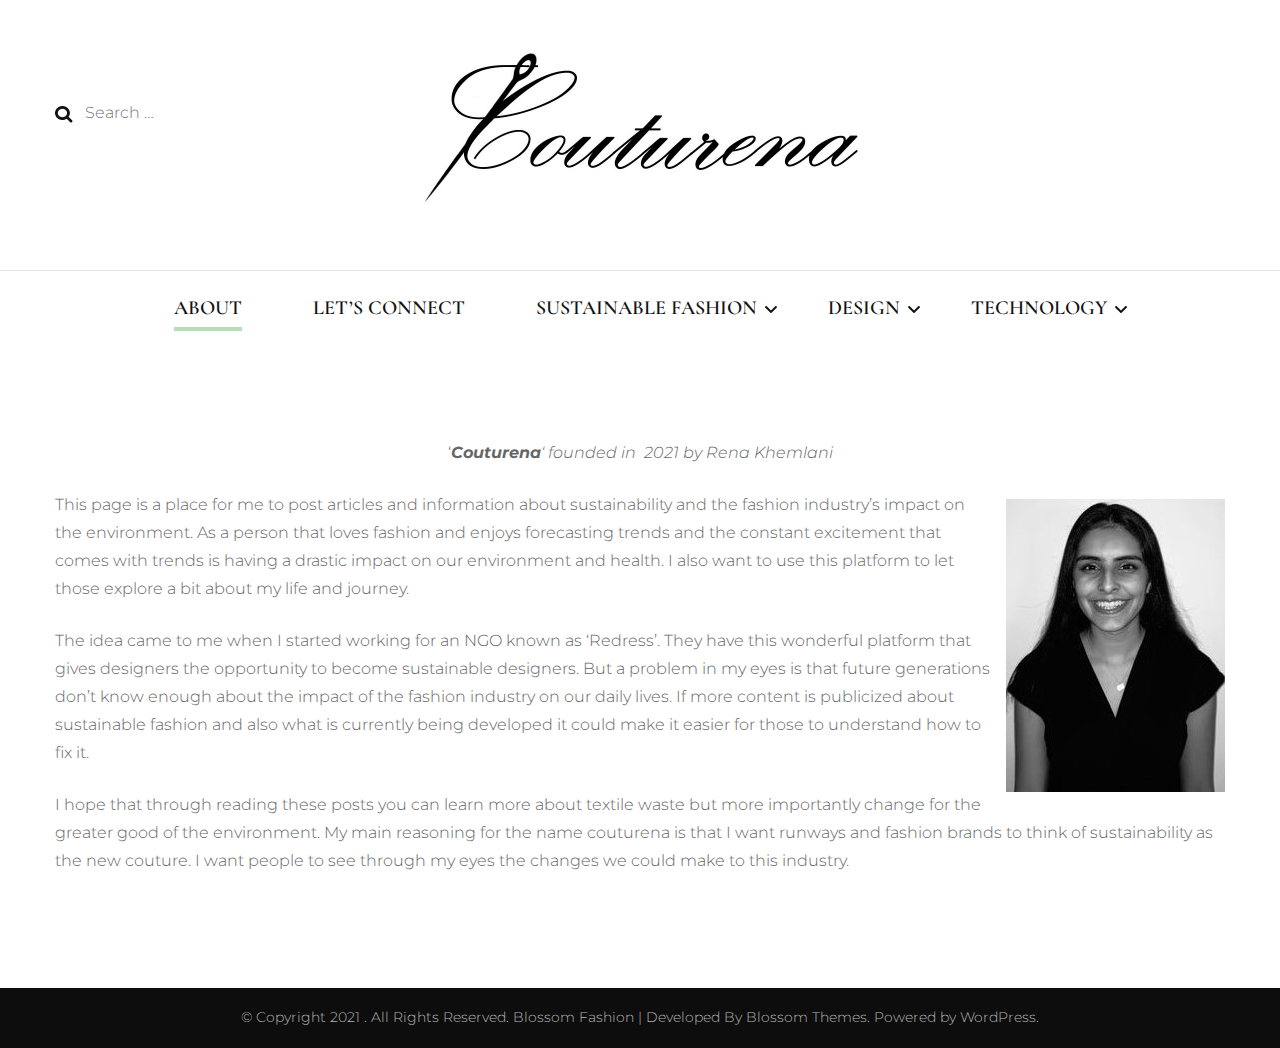
==== commit 0593ea0e: "update 2" ====
--- a/index.html
+++ b/index.html
@@ -260,7 +260,7 @@
 <link rel="alternate" type="text/xml+oembed" href="./wp-json/oembed/1.0/embed/index.html?url=.%2F&#038;format=xml" />
 <link rel="pingback" href="./xmlrpc.php"><style type="text/css">.recentcomments a{display:inline !important;padding:0 !important;margin:0 !important;}</style></head>
 
-<body class="home page-template-default page page-id-2 wp-custom-logo rightsidebar" itemscope itemtype="http://schema.org/WebPage">
+<body class="home page-template-default page page-id-2 wp-custom-logo full-width elementor-default elementor-kit-132" itemscope itemtype="http://schema.org/WebPage">
 
     <div id="page" class="site"><a aria-label="skip to content" class="skip-link" href="#content">Skip to Content</a>
         <header class="site-header" itemscope itemtype="http://schema.org/WPHeader">
@@ -308,9 +308,9 @@
 	<li id="menu-item-109" class="menu-item menu-item-type-post_type menu-item-object-post menu-item-109"><a href="./2021/01/19/hello-world/index.html">Sustainability in Fashion</a></li>
 </ul>
 </li>
-<li id="menu-item-112" class="menu-item menu-item-type-post_type menu-item-object-page menu-item-has-children menu-item-112"><a href="./design/index.html">DESIGN</a>
+<li id="menu-item-107" class="menu-item menu-item-type-post_type menu-item-object-page menu-item-has-children menu-item-107"><a href="./design-journey/index.html">DESIGN</a>
 <ul class="sub-menu">
-	<li id="menu-item-107" class="menu-item menu-item-type-post_type menu-item-object-page menu-item-107"><a href="./design-journey/index.html">Design Journey</a></li>
+	<li id="menu-item-141" class="menu-item menu-item-type-post_type menu-item-object-page menu-item-141"><a href="./design-journey/index.html">Design Journey</a></li>
 </ul>
 </li>
 <li id="menu-item-104" class="menu-item menu-item-type-post_type menu-item-object-page menu-item-has-children menu-item-104"><a href="./brands/index.html">TECHNOLOGY</a>
@@ -361,15 +361,15 @@
 
 
 
-<p> This page is a place for me to post articles and information about sustainability and the fashion industry&#8217;s impact on the environment. As a person that loves fashion and enjoys forecasting trends and the constant excitement that comes with seasons, it is having a drastic impact on our environment and health. I also want to use this platform to let those explore a bit about my life and journey.</p>
-
-
-
-<p>The idea came to me when I started working for an NGO known as &#8216;Redress&#8217;. They have this wonderful platform that gives designers the opportunity to become sustainable designers. But a problem in my eyes is that future generations don’t know enough about the impact of the fashion industry on our daily lives. If more content is publicized about sustainable fashion it could make it easier for those to understand how to fix it.</p>
-
-
-
-<p>I hope that through reading these posts you can learn more about textile waste but more importantly change for the greater good of the environment. My main reasoning for the name couturena is that I want runways and fashion brands to think of sustainable clothing as the new couture. I want people to see through my eyes the changes we could make to this industry</p>
+<p> This page is a place for me to post articles and information about sustainability and the fashion industry&#8217;s impact on the environment. As a person that loves fashion and enjoys forecasting trends and the constant excitement that comes with trends is having a drastic impact on our environment and health. I also want to use this platform to let those explore a bit about my life and journey.</p>
+
+
+
+<p>The idea came to me when I started working for an NGO known as &#8216;Redress&#8217;. They have this wonderful platform that gives designers the opportunity to become sustainable designers. But a problem in my eyes is that future generations don’t know enough about the impact of the fashion industry on our daily lives. If more content is publicized about sustainable fashion and also what is currently being developed it could make it easier for those to understand how to fix it.</p>
+
+
+
+<p>I hope that through reading these posts you can learn more about textile waste but more importantly change for the greater good of the environment. My main reasoning for the name couturena is that I want runways and fashion brands to think of sustainability as the new couture. I want people to see through my eyes the changes we could make to this industry.</p>
 	</div><!-- .entry-content -->
     	<footer class="entry-footer">
 			</footer><!-- .entry-footer -->
@@ -379,44 +379,6 @@
 		</main><!-- #main -->
 	</div><!-- #primary -->
 
-
-<aside id="secondary" class="widget-area" itemscope itemtype="http://schema.org/WPSideBar">
-	<section id="search-2" class="widget widget_search"><form role="search" method="get" class="search-form" action="./index.html">
-				<label>
-					<span class="screen-reader-text">Search for:</span>
-					<input type="search" class="search-field" placeholder="Search &hellip;" value="" name="s" />
-				</label>
-				<input type="submit" class="search-submit" value="Search" />
-			</form></section>
-		<section id="recent-posts-2" class="widget widget_recent_entries">
-		<h2 class="widget-title" itemprop="name">Recent Posts</h2>
-		<ul>
-											<li>
-					<a href="./2021/01/19/hello-world/index.html">Sustainability in Fashion</a>
-									</li>
-					</ul>
-
-		</section><section id="recent-comments-2" class="widget widget_recent_comments"><h2 class="widget-title" itemprop="name">Recent Comments</h2><ul id="recentcomments"><li class="recentcomments"><span class="comment-author-link"><span itemprop="name"><a href=https://wordpress.org/ rel="external nofollow" class="url" itemprop="url">A WordPress Commenter</a></span></span> on <a href="./2021/01/19/hello-world/index.html#comment-1">Sustainability in Fashion</a></li></ul></section><section id="archives-2" class="widget widget_archive"><h2 class="widget-title" itemprop="name">Archives</h2>
-			<ul>
-					<li><a href='./2021/01/index.html'>January 2021</a></li>
-			</ul>
-
-			</section><section id="categories-2" class="widget widget_categories"><h2 class="widget-title" itemprop="name">Categories</h2>
-			<ul>
-					<li class="cat-item cat-item-1"><a href="./category/uncategorized/index.html">Uncategorized</a>
-</li>
-			</ul>
-
-			</section><section id="meta-2" class="widget widget_meta"><h2 class="widget-title" itemprop="name">Meta</h2>
-		<ul>
-						<li><a href="./wp-login.php">Log in</a></li>
-			<li><a href="./feed/index.html">Entries feed</a></li>
-			<li><a href="./comments/feed/index.html">Comments feed</a></li>
-
-			<li><a href="https://wordpress.org/">WordPress.org</a></li>
-		</ul>
-
-		</section></aside><!-- #secondary -->
 </div><!-- .row -->            
         </div><!-- .container/ -->        
     </div><!-- .error-holder/site-content -->
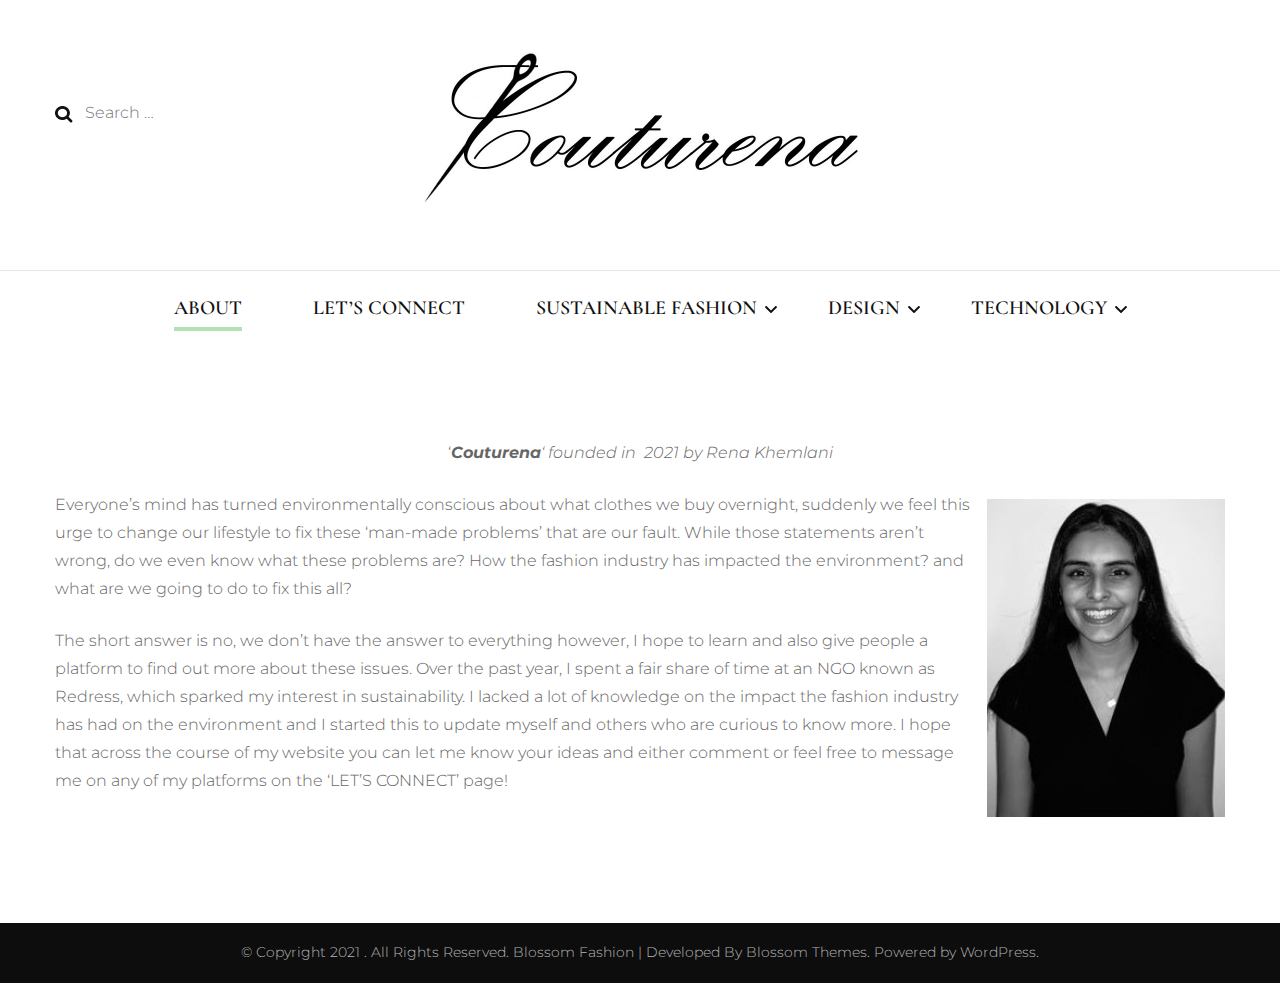
==== commit 160b7ad8: "3rd changes" ====
--- a/index.html
+++ b/index.html
@@ -357,19 +357,15 @@
 
 
 
-<div class="wp-block-image is-style-default"><figure class="alignright size-large"><img loading="lazy" width="219" height="293" src="./wp-content/uploads/2021/01/117758306_3404361866282886_6597421670950888694_n-1-1.jpg" alt="" class="wp-image-47"/></figure></div>
-
-
-
-<p> This page is a place for me to post articles and information about sustainability and the fashion industry&#8217;s impact on the environment. As a person that loves fashion and enjoys forecasting trends and the constant excitement that comes with trends is having a drastic impact on our environment and health. I also want to use this platform to let those explore a bit about my life and journey.</p>
-
-
-
-<p>The idea came to me when I started working for an NGO known as &#8216;Redress&#8217;. They have this wonderful platform that gives designers the opportunity to become sustainable designers. But a problem in my eyes is that future generations don’t know enough about the impact of the fashion industry on our daily lives. If more content is publicized about sustainable fashion and also what is currently being developed it could make it easier for those to understand how to fix it.</p>
-
-
-
-<p>I hope that through reading these posts you can learn more about textile waste but more importantly change for the greater good of the environment. My main reasoning for the name couturena is that I want runways and fashion brands to think of sustainability as the new couture. I want people to see through my eyes the changes we could make to this industry.</p>
+<div class="wp-block-image is-style-default"><figure class="alignright size-large is-resized"><img loading="lazy" src="./wp-content/uploads/2021/01/117758306_3404361866282886_6597421670950888694_n-1-1.jpg" alt="" class="wp-image-47" width="238" height="318"/></figure></div>
+
+
+
+<p>Everyone&#8217;s mind has turned environmentally conscious about what clothes we buy overnight, suddenly we feel this urge to change our lifestyle to fix these &#8216;man-made problems&#8217; that are our fault. While those statements aren&#8217;t wrong, do we even know what these problems are? How the fashion industry has impacted the environment? and what are we going to do to fix this all? </p>
+
+
+
+<p>The short answer is no, we don&#8217;t have the answer to everything however, I hope to learn and also give people a platform to find out more about these issues. Over the past year, I spent a fair share of time at an NGO known as Redress, which sparked my interest in sustainability. I lacked a lot of knowledge on the impact the fashion industry has had on the environment and I started this to update myself and others who are curious to know more. I hope that across the course of my website you can let me know your ideas and either comment or feel free to message me on any of my platforms on the &#8216;LET&#8217;S CONNECT&#8217; page!</p>
 	</div><!-- .entry-content -->
     	<footer class="entry-footer">
 			</footer><!-- .entry-footer -->
